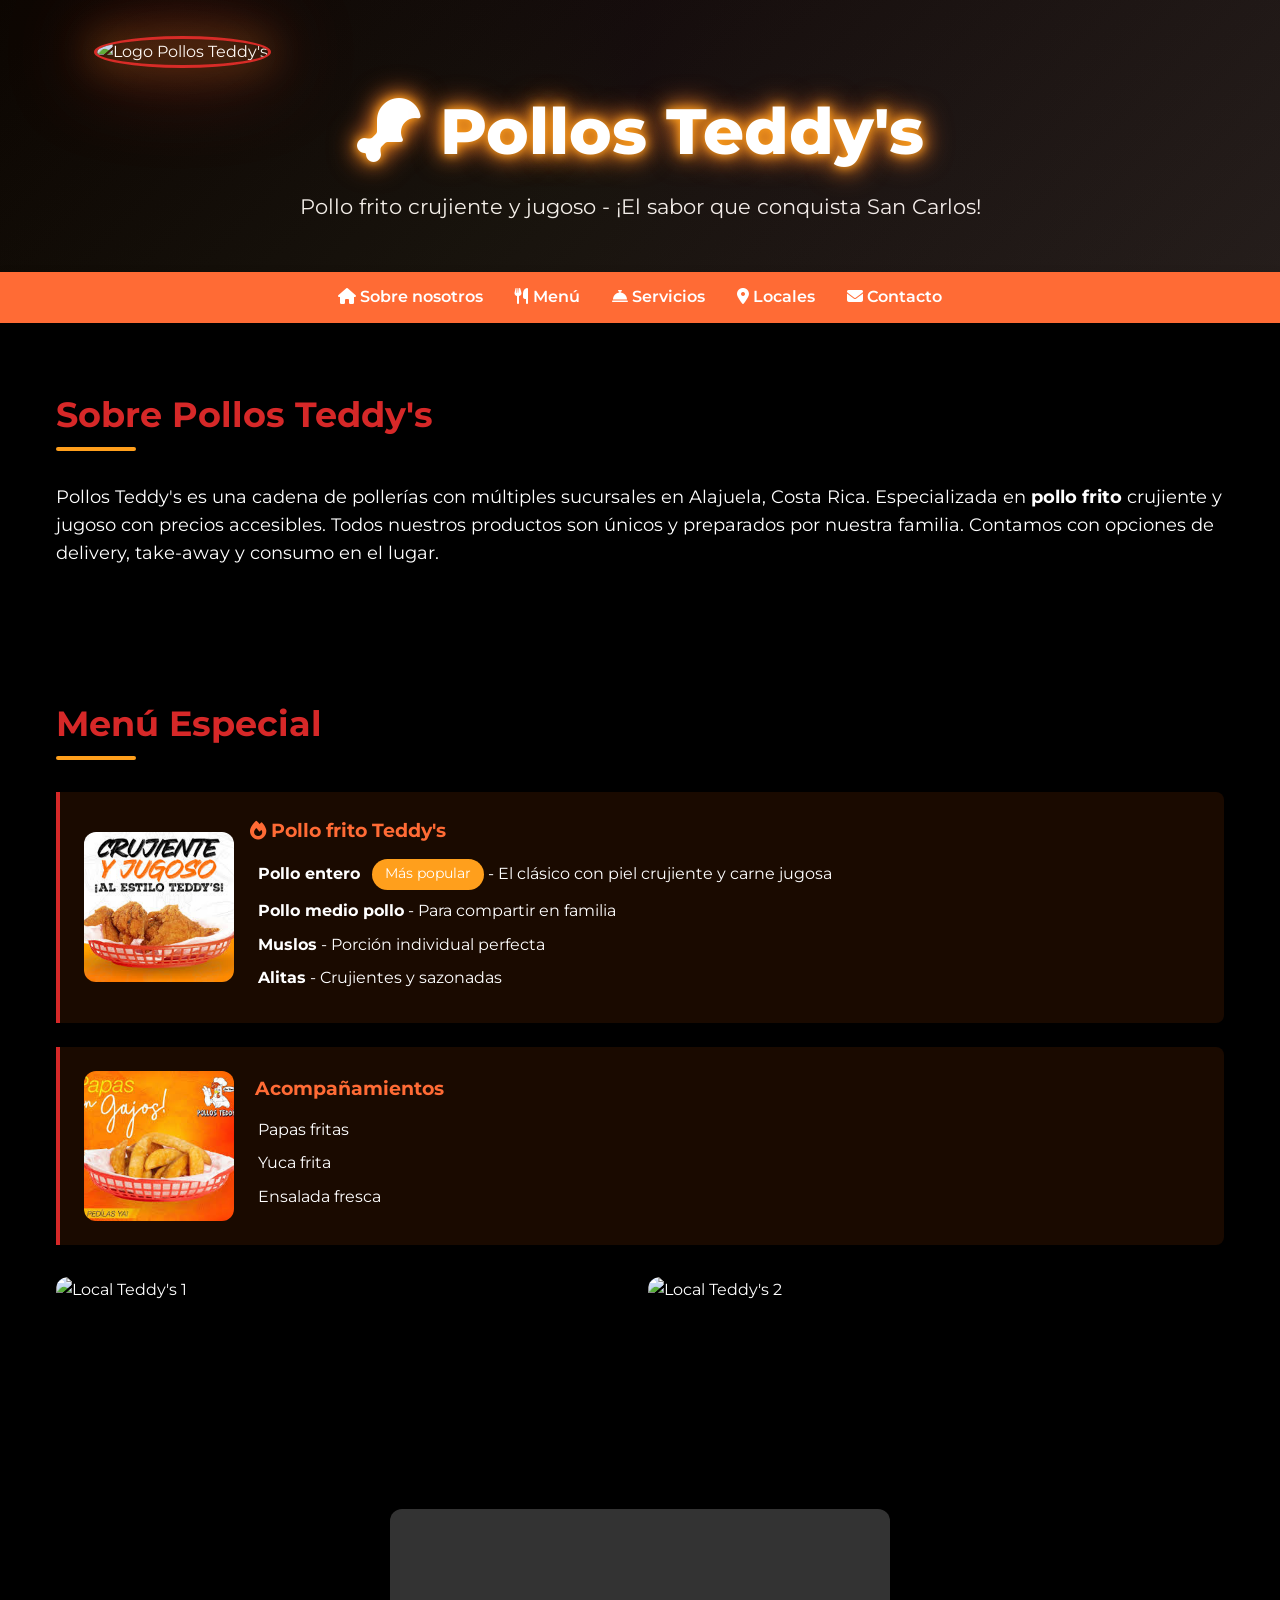
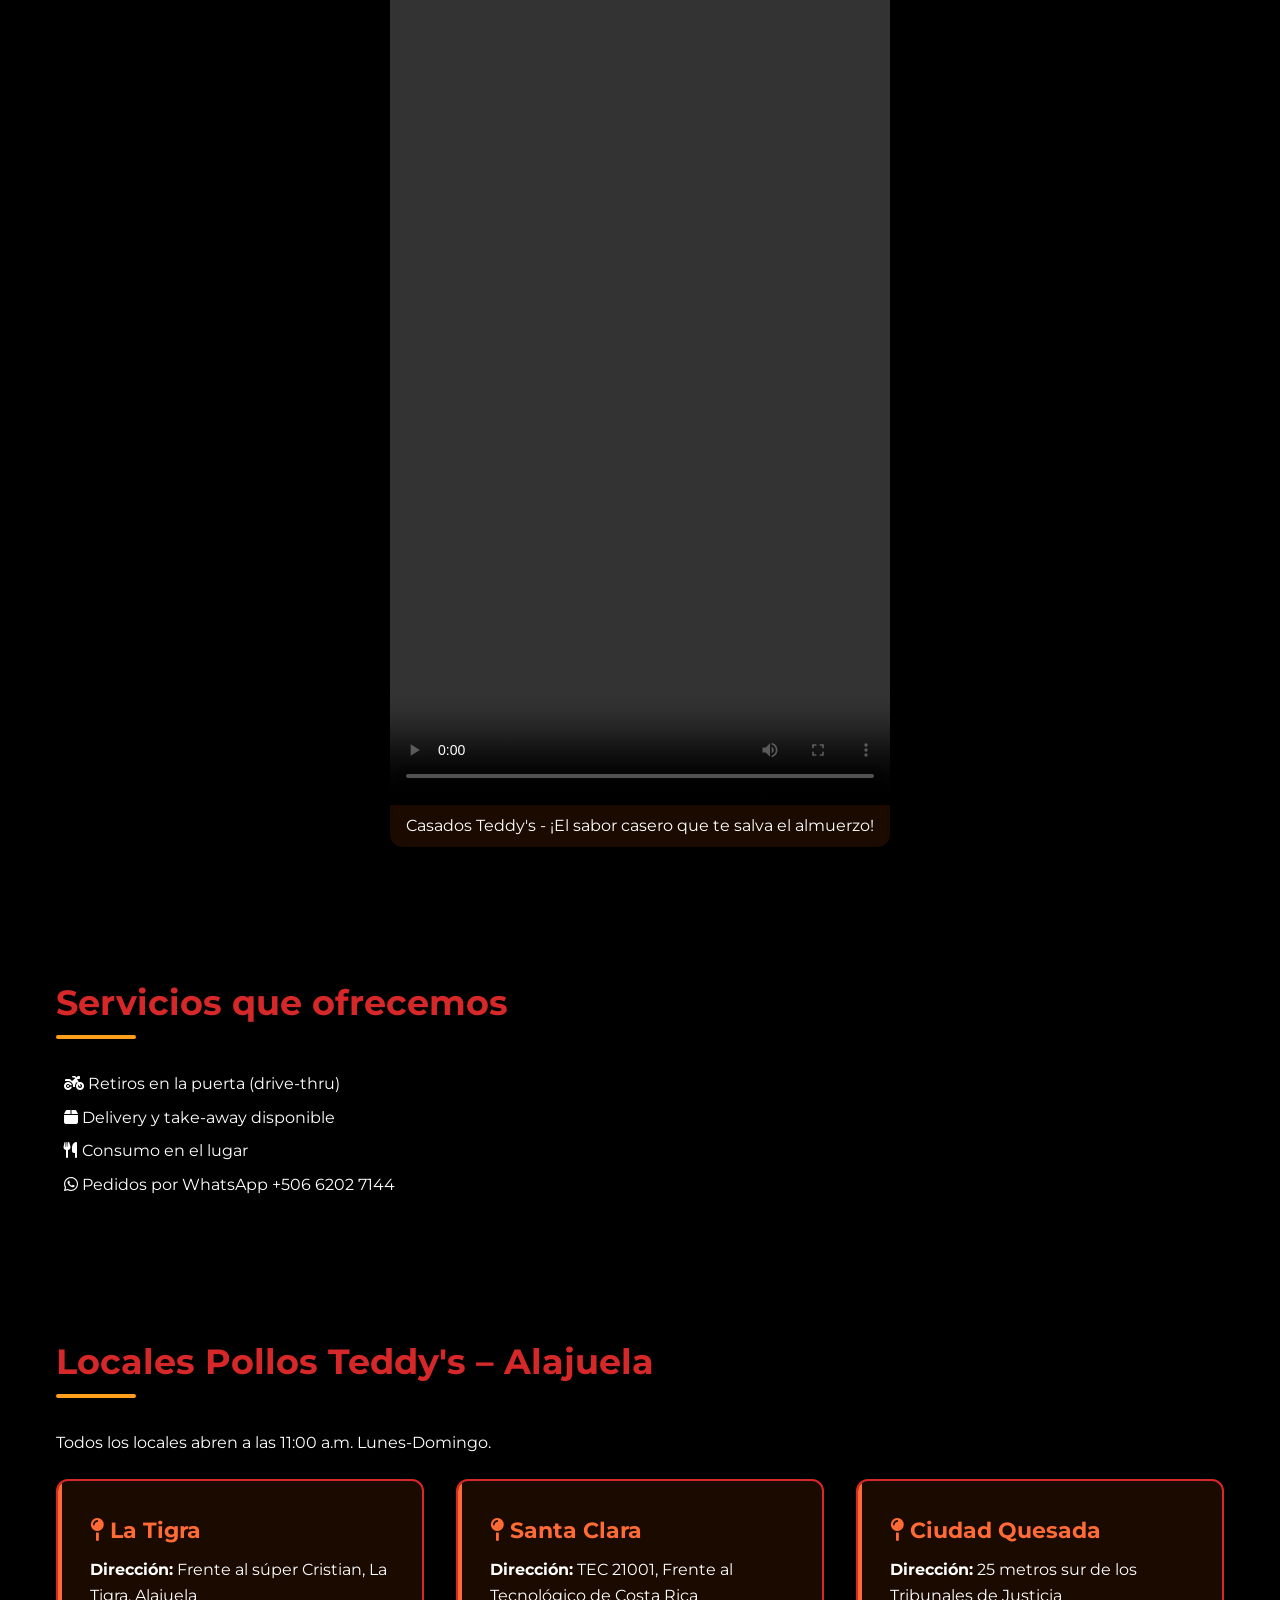
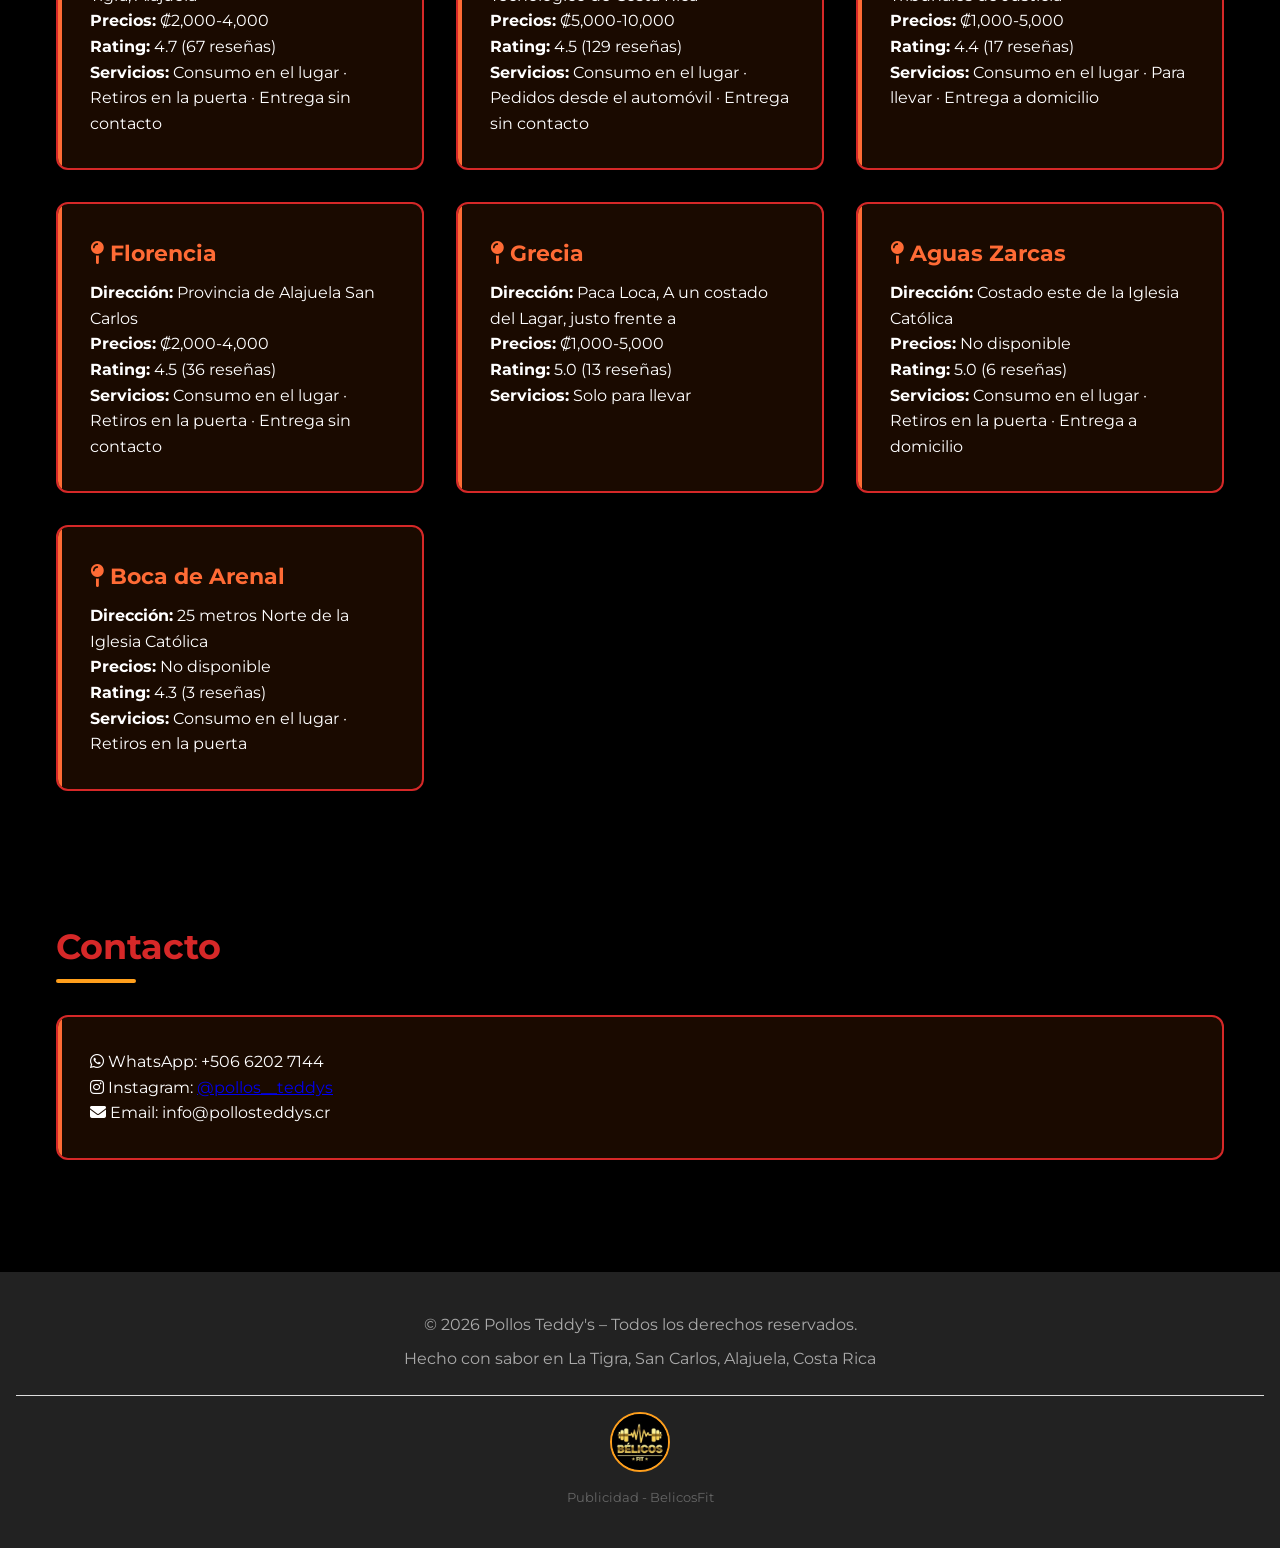
==== index.html @ bf6605e8 "Initial commit" ====
<!DOCTYPE html>
<html lang="es">
<head>
  <meta charset="UTF-8">
  <meta name="viewport" content="width=device-width, initial-scale=1.0">
  <title>Pollos Teddy's – Pollo frito en Alajuela, Costa Rica</title>
  <link rel="preconnect" href="https://fonts.googleapis.com">
  <link rel="preconnect" href="https://fonts.gstatic.com" crossorigin>
  <link href="https://fonts.googleapis.com/css2?family=Montserrat:wght@400;600;700;800&display=swap" rel="stylesheet">
  <link rel="stylesheet" href="https://cdnjs.cloudflare.com/ajax/libs/font-awesome/6.5.0/css/all.min.css">
  <style>
    :root{
      --primary:#d62828;
      --secondary:#ff6b35;
      --orange:#ff9f1c;
      --dark:#222;
      --light:#fff;
      --light-gray:#f8f9fa;
      --border:#ddd;
      --dark-gray:#666;
    }
    *, *::before, *::after{margin:0;padding:0;box-sizing:border-box;}
    body{
      font-family:'Montserrat',sans-serif;
      color:var(--light);
      background:#000;
      line-height:1.6;
    }
    header{
      position:relative;
      background:linear-gradient(135deg,#000 0%,#1a1a1a 100%);
      color:var(--light);
      text-align:center;
      padding:5rem 1rem 3rem;
      overflow:hidden;
    }
    header::after{
      content:'';
      position:absolute;
      top:-50%;left:-50%;
      width:200%;height:200%;
      background:conic-gradient(from 0deg,var(--primary),var(--secondary),var(--orange),var(--primary));
      opacity:.05;
      animation:spin 20s linear infinite;
      z-index:1;
    }
    @keyframes spin{
      to{transform:rotate(360deg);}
    }
    header h1{
      font-size:clamp(2.5rem,5vw,4rem);
      margin-bottom:.5rem;
      font-weight:800;
      position:relative;
      z-index:2;
      text-shadow:0 0 10px var(--orange),0 0 20px var(--orange),0 0 30px var(--secondary);
    }
    .pulse-logo{
      position:absolute;
      top:20%;left:10%;
      transform:translate(-20%,-10%);
      width:180px;height:180px;
      z-index:1;
      animation:glow 3s ease-in-out infinite alternate;
      filter:drop-shadow(0 0 20px var(--orange)) drop-shadow(0 0 40px var(--primary));
    }
    .pulse-logo img{
      width:100%;height:100%;
      border-radius:50%;
      border:3px solid var(--primary);
      object-fit:cover;
    }
    @keyframes glow{
      from{transform:translate(-20%,-10%) scale(1);}
      to{transform:translate(-20%,-10%) scale(1.1);}
    }
    header p{
      font-size:1.3rem;
      opacity:.95;
      position:relative;
    }
    nav{
      background:var(--secondary);
      display:flex;
      justify-content:center;
      gap:2rem;
      padding:.8rem 0;
      position:sticky;
      top:0;
      z-index:100;
      box-shadow:0 2px 10px rgba(0,0,0,.1);
    }
    nav a{
      color:var(--light);
      text-decoration:none;
      font-weight:600;
      transition:color .3s;
    }
    nav a:hover{color:#ffd;}
    section{padding:4rem 1rem;max-width:1200px;margin:auto;}
    h2{
      font-size:2.2rem;
      margin-bottom:2rem;
      color:var(--primary);
      position:relative;
      padding-bottom:.5rem;
    }
    h2::after{
      content:'';
      position:absolute;
      bottom:0;
      left:0;
      width:80px;
      height:4px;
      background:var(--orange);
      border-radius:2px;
    }
    .grid{
      display:grid;
      grid-template-columns:repeat(auto-fit,minmax(280px,1fr));
      gap:2rem;
    }
    .location{
      border:2px solid var(--primary);
      border-radius:12px;
      padding:2rem;
      background:#1a0a00;
      color:#fff;
      transition:all .3s;
      position:relative;
      overflow:hidden;
    }
    .location::before{
      content:'';
      position:absolute;
      top:0;left:0;
      width:4px;height:100%;
      background:var(--secondary);
    }
    .location:hover{
      transform:translateY(-8px);
      box-shadow:0 12px 30px rgba(214,40,40,.15);
    }
    .location h3{
      margin-bottom:.5rem;
      color:var(--secondary);
      font-size:1.4rem;
    }
    .services-list{
      list-style:none;
    }
    .services-list li{
      margin-bottom:.5rem;
      padding-left:.5rem;
    }
    .gallery{
      display:grid;
      grid-template-columns:repeat(auto-fit,minmax(250px,1fr));
      gap:1rem;
      margin:2rem 0;
    }
    .gallery img{
      width:100%;
      border-radius:12px;
      height:200px;
      object-fit:cover;
      transition:transform .3s;
    }
    .gallery img:hover{transform:scale(1.05);}
    .menu-section{
      background:#1a0a00;
      color:#fff;
      border-left:4px solid var(--primary);
      padding:1.5rem;
      margin-bottom:1.5rem;
      border-radius:0 8px 8px 0;
    }
    .menu-section h3{
      color:var(--secondary);
      margin-bottom:.8rem;
    }
    .badge{
      display:inline-block;
      background:var(--orange);
      color:#fff;
      padding:.3rem .8rem;
      border-radius:20px;
      font-size:.85rem;
      margin-left:.5rem;
    }
    .hero-buttons{
      margin-top:2rem;
      display:flex;
      gap:1rem;
      justify-content:center;
      flex-wrap:wrap;
    }
    .btn{
      display:inline-block;
      padding:.8rem 2rem;
      border-radius:30px;
      text-decoration:none;
      font-weight:600;
      transition:all .3s;
      border:2px solid transparent;
    }
    .btn-primary{
      background:var(--primary);
      color:#fff;
    }
    .btn-primary:hover{
      background:#fff;color:var(--primary);border-color:var(--primary);
    }
    .btn-secondary{
      background:var(--secondary);
      color:#fff;
    }
    .btn-secondary:hover{
      background:#fff;color:var(--secondary);border-color:var(--secondary);
    }
    .neon-text{
      text-shadow:0 0 10px var(--orange),0 0 20px var(--orange),0 0 30px var(--secondary);
    }
    .pulse{
      animation:pulse 2s infinite;
    }
    @keyframes pulse{
      0%{transform:scale(1);}
      50%{transform:scale(1.05);}
      100%{transform:scale(1);}
    }
    .btn-primary:hover{
      box-shadow:0 0 20px var(--orange);
    }
    footer{
      background:var(--dark);
      color:#aaa;
      text-align:center;
      padding:2.5rem 1rem;
      margin-top:3rem;
    }
    footer a{
      color:var(--orange);
      text-decoration:none;
    }
    @media (max-width:768px){
      header{padding:3rem 1rem;}
      nav{flex-wrap:wrap;gap:1rem;}
      .hero-buttons{flex-direction:column;}
    }
  </style>
</head>
<body>

<header>
  <div class="pulse-logo"><img src="https://p16-common-sign.tiktokcdn.com/tos-maliva-avt-0068/3fbeb1554f98cc6851d236b5d38744f4~tplv-tiktokx-cropcenter:1080:1080.jpeg?dr=14579&refresh_token=4832ddf0&x-expires=1780329600&x-signature=DnDQoYlaWYwUiGCe0joQ6W7gQDA%3D&t=4d5b0474&ps=13740610&shp=a5d48078&shcp=81f88b70&idc=my2" alt="Logo Pollos Teddy's"></div>
  <h1><i class="fas fa-drumstick-bite"></i> Pollos Teddy's</h1>
  <p>Pollo frito crujiente y jugoso - ¡El sabor que conquista San Carlos!</p>
</header>

<nav>
  <a href="#sobre"><i class="fas fa-home"></i> Sobre nosotros</a>
  <a href="#menu"><i class="fas fa-utensils"></i> Menú</a>
  <a href="#servicios"><i class="fas fa-concierge-bell"></i> Servicios</a>
  <a href="#locales"><i class="fas fa-map-marker-alt"></i> Locales</a>
  <a href="#contacto"><i class="fas fa-envelope"></i> Contacto</a>
</nav>

<section id="sobre">
  <h2>Sobre Pollos Teddy's</h2>
  <p style="font-size:1.1rem;">Pollos Teddy's es una cadena de pollerías con múltiples sucursales en Alajuela, Costa Rica. Especializada en <strong>pollo frito</strong> crujiente y jugoso con precios accesibles. Todos nuestros productos son únicos y preparados por nuestra familia. Contamos con opciones de delivery, take-away y consumo en el lugar.</p>
</section>

<section id="menu">
  <h2>Menú Especial</h2>
  <div class="menu-section" style="display:flex;flex-wrap:wrap;gap:1rem;align-items:center;">
    <img src="crujiente.jpeg" alt="Pollo frito crujiente" style="width:150px;height:150px;object-fit:cover;border-radius:12px;flex-shrink:0;" />
    <div style="flex:1;min-width:200px;">
      <h3><i class="fas fa-fire"></i> Pollo frito Teddy's</h3>
      <ul class="services-list">
        <li><strong>Pollo entero</strong> <span class="badge">Más popular</span> - El clásico con piel crujiente y carne jugosa</li>
        <li><strong>Pollo medio pollo</strong> - Para compartir en familia</li>
        <li><strong>Muslos</strong> - Porción individual perfecta</li>
        <li><strong>Alitas</strong> - Crujientes y sazonadas</li>
      </ul>
    </div>
  </div>
  <div class="menu-section" style="display:flex;flex-wrap:wrap;gap:1rem;align-items:center;">
    <img src="papas.jpeg" alt="Acompañamientos" style="width:150px;height:150px;object-fit:cover;border-radius:12px;flex-shrink:0;" />
    <div style="flex:1;min-width:200px;">
      <h3><i class="fas fa-french-fries"></i> Acompañamientos</h3>
      <ul class="services-list">
      <li>Papas fritas</li>
      <li>Yuca frita</li>
      <li>Ensalada fresca</li>
    </ul>
    </div>
  </div>
  <div class="gallery">
    <img src="https://lh3.googleusercontent.com/gps-cs-s/APNQkAGhilubWQVdawhRRhpq6QZiMKX7McMvH4iCI1CTfCevXbfdSvu0-ot4UTfZrSlM1RKN4pfpjpLpHBoTlGD2sjedBXEkuFhDm9GyQN04r-wHR-L05PQsqD57rkjVAL6HRW0dI7c12A=w680-h510-rw" alt="Local Teddy's 1">
    <img src="https://lh3.googleusercontent.com/gps-cs-s/APNQkAEab-lt_ZNnW9A5fupwkMTrvHey4_VX8Uf-K2eVZpX7kad9tUgbLEHZcru9I6wUM32VJPc7G03LaBrLncFNXgQZKCofZaZk0o3mcn2jVKAq8TgtZIMB7xlc4jVHVmbWcTjriVuaAvNLwVk=s680-w680-h510-rw" alt="Local Teddy's 2">
  </div>
  <div style="margin-top:1.5rem;border-radius:12px;overflow:hidden;box-shadow:0 4px 15px rgba(0,0,0,.1);max-width:500px;margin-left:auto;margin-right:auto;">
    <video controls style="width:100%;aspect-ratio:9/16;object-fit:cover;">
      <source src="DYfOoMXR3nL.mp4" type="video/mp4">
      Tu navegador no soporta el elemento video.
    </video>
    <p style="padding:.5rem 1rem;background:#1a0a00;margin:0;text-align:center;">Casados Teddy's - ¡El sabor casero que te salva el almuerzo!</p>
  </div>
</section>

<section id="servicios">
  <h2>Servicios que ofrecemos</h2>
  <ul class="services-list">
    <li><i class="fas fa-motorcycle"></i> Retiros en la puerta (drive-thru)</li>
    <li><i class="fas fa-box"></i> Delivery y take-away disponible</li>
    <li><i class="fas fa-utensils"></i> Consumo en el lugar</li>
    <li><i class="fab fa-whatsapp"></i> Pedidos por WhatsApp +506 6202 7144</li>
  </ul>
</section>

<section id="locales">
  <h2>Locales Pollos Teddy's – Alajuela</h2>
  <p style="margin-bottom:1.5rem;">Todos los locales abren a las 11:00 a.m. Lunes-Domingo.</p>

  <div class="grid">
    <div class="location">
      <h3><i class="fas fa-map-pin"></i> La Tigra</h3>
      <p><strong>Dirección:</strong> Frente al súper Cristian, La Tigra, Alajuela</p>
      <p><strong>Precios:</strong> ₡2,000-4,000</p>
      <p><strong>Rating:</strong> 4.7 (67 reseñas)</p>
      <p><strong>Servicios:</strong> Consumo en el lugar · Retiros en la puerta · Entrega sin contacto</p>
    </div>

    <div class="location">
      <h3><i class="fas fa-map-pin"></i> Santa Clara</h3>
      <p><strong>Dirección:</strong> TEC 21001, Frente al Tecnológico de Costa Rica</p>
      <p><strong>Precios:</strong> ₡5,000-10,000</p>
      <p><strong>Rating:</strong> 4.5 (129 reseñas)</p>
      <p><strong>Servicios:</strong> Consumo en el lugar · Pedidos desde el automóvil · Entrega sin contacto</p>
    </div>

    <div class="location">
      <h3><i class="fas fa-map-pin"></i> Ciudad Quesada</h3>
      <p><strong>Dirección:</strong> 25 metros sur de los Tribunales de Justicia</p>
      <p><strong>Precios:</strong> ₡1,000-5,000</p>
      <p><strong>Rating:</strong> 4.4 (17 reseñas)</p>
      <p><strong>Servicios:</strong> Consumo en el lugar · Para llevar · Entrega a domicilio</p>
    </div>

    <div class="location">
      <h3><i class="fas fa-map-pin"></i> Florencia</h3>
      <p><strong>Dirección:</strong> Provincia de Alajuela San Carlos</p>
      <p><strong>Precios:</strong> ₡2,000-4,000</p>
      <p><strong>Rating:</strong> 4.5 (36 reseñas)</p>
      <p><strong>Servicios:</strong> Consumo en el lugar · Retiros en la puerta · Entrega sin contacto</p>
    </div>

    <div class="location">
      <h3><i class="fas fa-map-pin"></i> Grecia</h3>
      <p><strong>Dirección:</strong> Paca Loca, A un costado del Lagar, justo frente a</p>
      <p><strong>Precios:</strong> ₡1,000-5,000</p>
      <p><strong>Rating:</strong> 5.0 (13 reseñas)</p>
      <p><strong>Servicios:</strong> Solo para llevar</p>
    </div>

    <div class="location">
      <h3><i class="fas fa-map-pin"></i> Aguas Zarcas</h3>
      <p><strong>Dirección:</strong> Costado este de la Iglesia Católica</p>
      <p><strong>Precios:</strong> No disponible</p>
      <p><strong>Rating:</strong> 5.0 (6 reseñas)</p>
      <p><strong>Servicios:</strong> Consumo en el lugar · Retiros en la puerta · Entrega a domicilio</p>
    </div>

    <div class="location">
      <h3><i class="fas fa-map-pin"></i> Boca de Arenal</h3>
      <p><strong>Dirección:</strong> 25 metros Norte de la Iglesia Católica</p>
      <p><strong>Precios:</strong> No disponible</p>
      <p><strong>Rating:</strong> 4.3 (3 reseñas)</p>
      <p><strong>Servicios:</strong> Consumo en el lugar · Retiros en la puerta</p>
    </div>
  </div>
</section>

<section id="contacto">
  <h2>Contacto</h2>
  <div class="location">
    <p><i class="fab fa-whatsapp"></i> WhatsApp: +506 6202 7144</p>
    <p><i class="fab fa-instagram"></i> Instagram: <a href="https://www.instagram.com/pollos__teddys/" target="_blank">@pollos__teddys</a></p>
    <p><i class="fas fa-envelope"></i> Email: info@pollosteddys.cr</p>
  </div>
</section>

<footer>
  <p>© 2026 Pollos Teddy's – Todos los derechos reservados.</p>
  <p style="margin-top:.5rem;">Hecho con sabor en La Tigra, San Carlos, Alajuela, Costa Rica</p>
  <div style="margin-top:1.5rem;padding-top:1rem;border-top:1px solid var(--border);">
    <a href="https://www.instagram.com/belicosfit/" target="_blank" style="display:inline-block;width:60px;height:60px;border-radius:50%;overflow:hidden;border:2px solid var(--orange);transition:transform .3s;">
      <img src="belicos.jpg" alt="Clip BelicosFit" style="width:100%;height:100%;object-fit:cover;">
    </a>
    <p style="margin-top:.5rem;font-size:.8rem;color:var(--dark-gray);">Publicidad - BelicosFit</p>
  </div>
</footer>

</body>
</html>
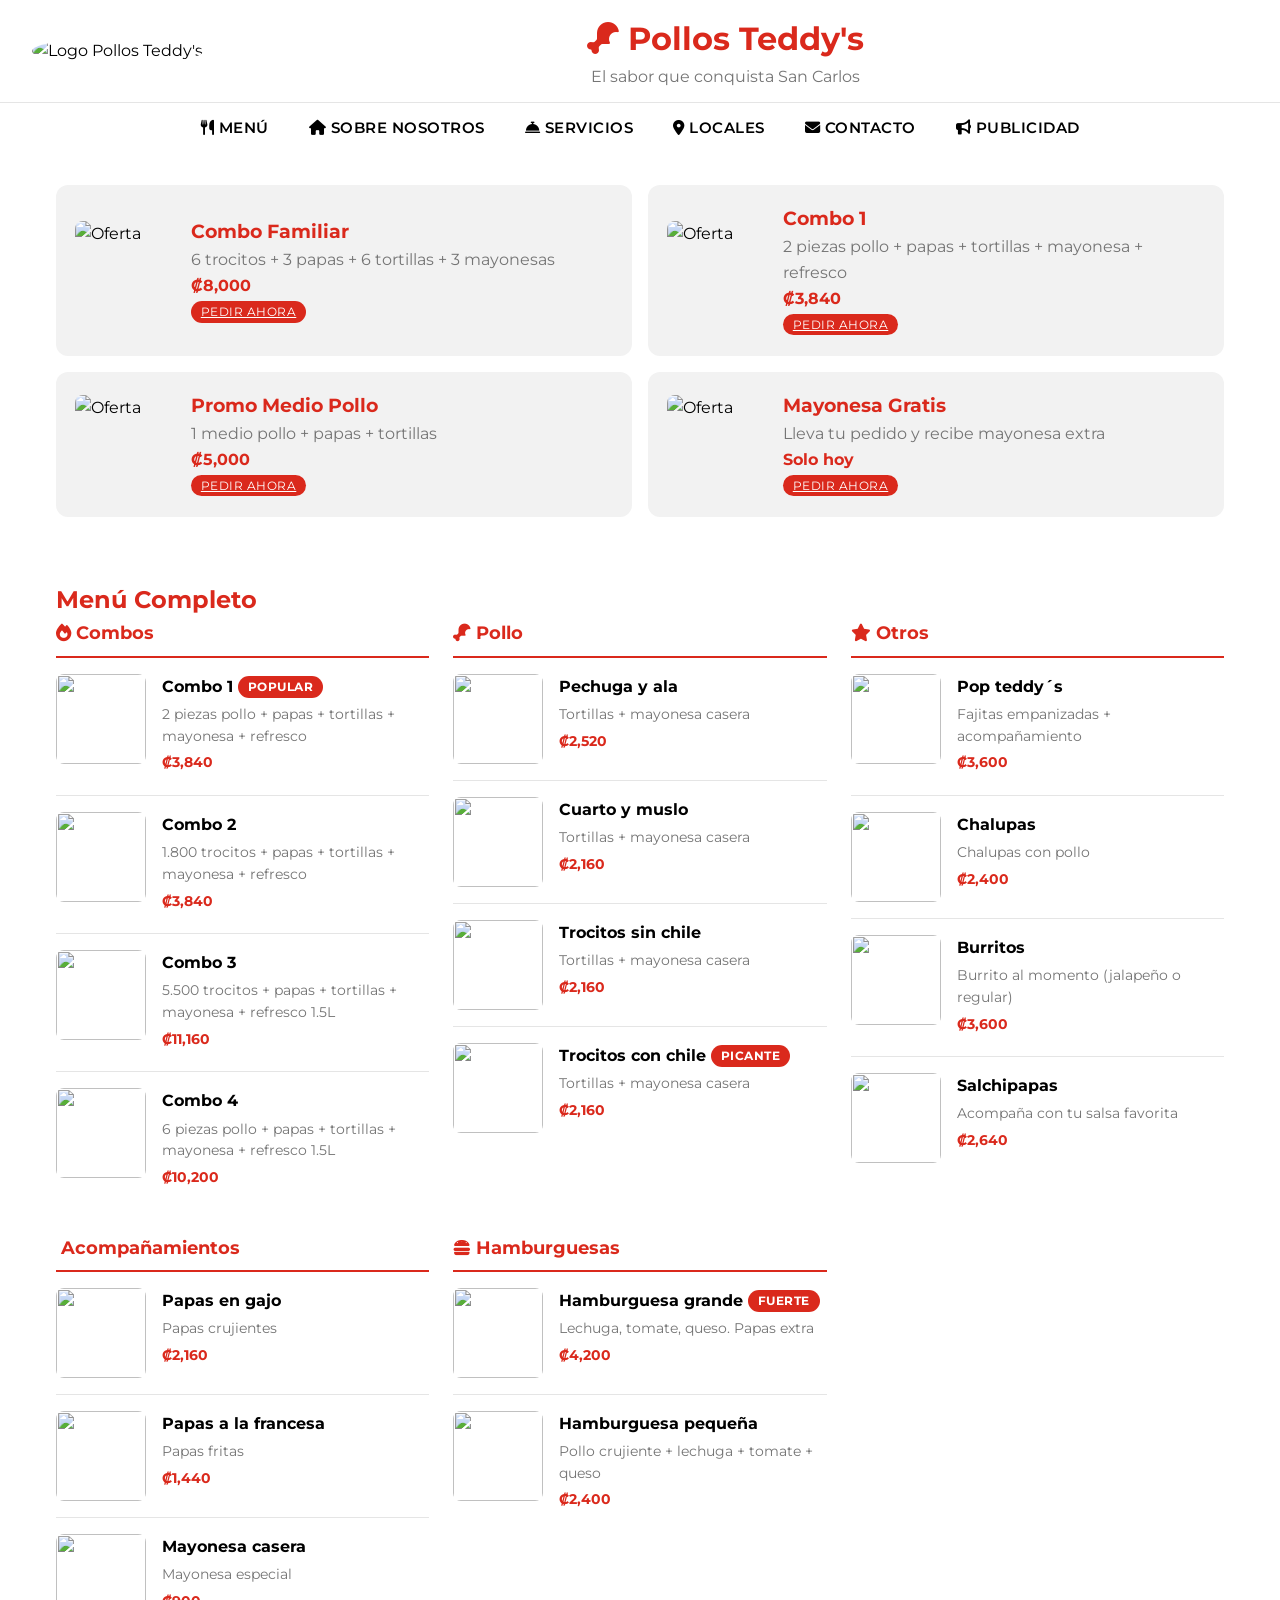
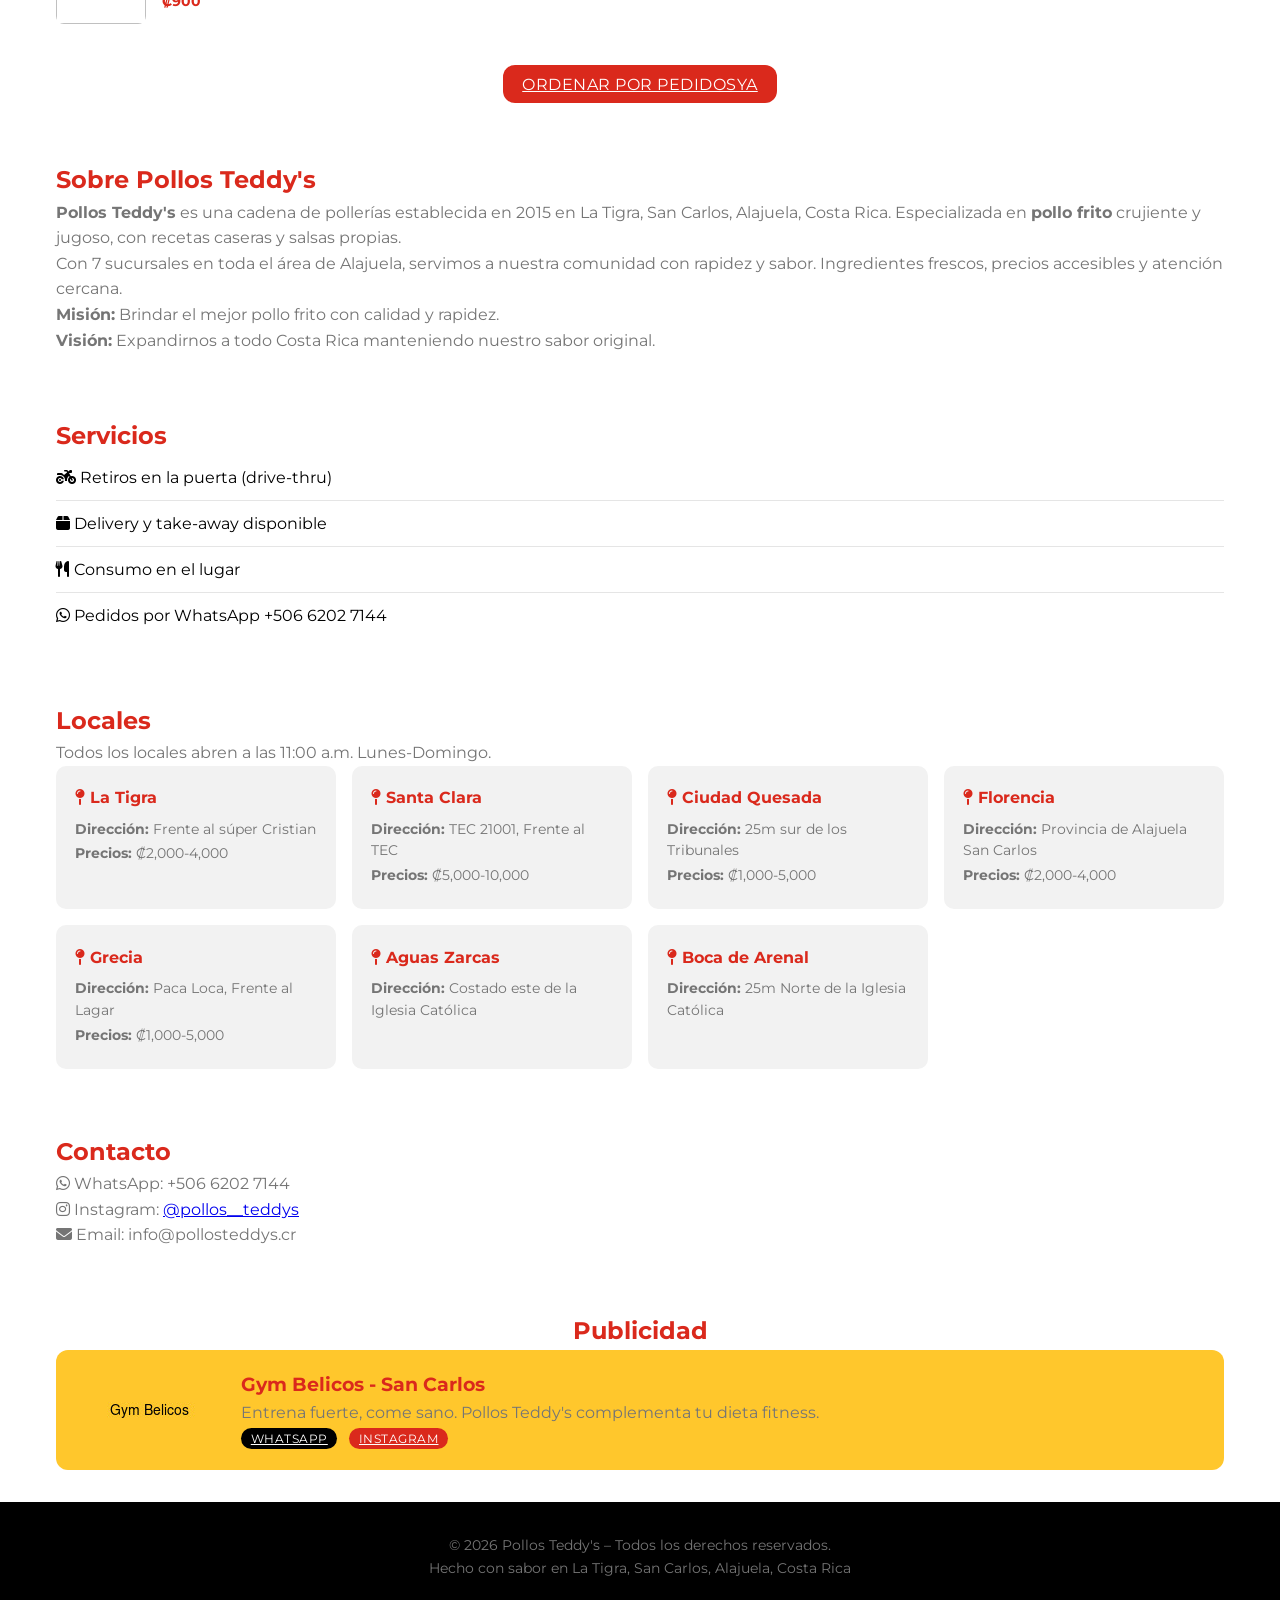
==== commit 99d80e17: "Mover oferta especial antes del menú" ====
--- a/index.html
+++ b/index.html
@@ -8,309 +8,190 @@
   <link rel="preconnect" href="https://fonts.gstatic.com" crossorigin>
   <link href="https://fonts.googleapis.com/css2?family=Montserrat:wght@400;600;700;800&display=swap" rel="stylesheet">
   <link rel="stylesheet" href="https://cdnjs.cloudflare.com/ajax/libs/font-awesome/6.5.0/css/all.min.css">
-  <style>
-    :root{
-      --primary:#d62828;
-      --secondary:#ff6b35;
-      --orange:#ff9f1c;
-      --dark:#222;
-      --light:#fff;
-      --light-gray:#f8f9fa;
-      --border:#ddd;
-      --dark-gray:#666;
-    }
-    *, *::before, *::after{margin:0;padding:0;box-sizing:border-box;}
-    body{
-      font-family:'Montserrat',sans-serif;
-      color:var(--light);
-      background:#000;
-      line-height:1.6;
-    }
-    header{
-      position:relative;
-      background:linear-gradient(135deg,#000 0%,#1a1a1a 100%);
-      color:var(--light);
-      text-align:center;
-      padding:5rem 1rem 3rem;
-      overflow:hidden;
-    }
-    header::after{
-      content:'';
-      position:absolute;
-      top:-50%;left:-50%;
-      width:200%;height:200%;
-      background:conic-gradient(from 0deg,var(--primary),var(--secondary),var(--orange),var(--primary));
-      opacity:.05;
-      animation:spin 20s linear infinite;
-      z-index:1;
-    }
-    @keyframes spin{
-      to{transform:rotate(360deg);}
-    }
-    header h1{
-      font-size:clamp(2.5rem,5vw,4rem);
-      margin-bottom:.5rem;
-      font-weight:800;
-      position:relative;
-      z-index:2;
-      text-shadow:0 0 10px var(--orange),0 0 20px var(--orange),0 0 30px var(--secondary);
-    }
-    .pulse-logo{
-      position:absolute;
-      top:20%;left:10%;
-      transform:translate(-20%,-10%);
-      width:180px;height:180px;
-      z-index:1;
-      animation:glow 3s ease-in-out infinite alternate;
-      filter:drop-shadow(0 0 20px var(--orange)) drop-shadow(0 0 40px var(--primary));
-    }
-    .pulse-logo img{
-      width:100%;height:100%;
-      border-radius:50%;
-      border:3px solid var(--primary);
-      object-fit:cover;
-    }
-    @keyframes glow{
-      from{transform:translate(-20%,-10%) scale(1);}
-      to{transform:translate(-20%,-10%) scale(1.1);}
-    }
-    header p{
-      font-size:1.3rem;
-      opacity:.95;
-      position:relative;
-    }
-    nav{
-      background:var(--secondary);
-      display:flex;
-      justify-content:center;
-      gap:2rem;
-      padding:.8rem 0;
-      position:sticky;
-      top:0;
-      z-index:100;
-      box-shadow:0 2px 10px rgba(0,0,0,.1);
-    }
-    nav a{
-      color:var(--light);
-      text-decoration:none;
-      font-weight:600;
-      transition:color .3s;
-    }
-    nav a:hover{color:#ffd;}
-    section{padding:4rem 1rem;max-width:1200px;margin:auto;}
-    h2{
-      font-size:2.2rem;
-      margin-bottom:2rem;
-      color:var(--primary);
-      position:relative;
-      padding-bottom:.5rem;
-    }
-    h2::after{
-      content:'';
-      position:absolute;
-      bottom:0;
-      left:0;
-      width:80px;
-      height:4px;
-      background:var(--orange);
-      border-radius:2px;
-    }
-    .grid{
-      display:grid;
-      grid-template-columns:repeat(auto-fit,minmax(280px,1fr));
-      gap:2rem;
-    }
-    .location{
-      border:2px solid var(--primary);
-      border-radius:12px;
-      padding:2rem;
-      background:#1a0a00;
-      color:#fff;
-      transition:all .3s;
-      position:relative;
-      overflow:hidden;
-    }
-    .location::before{
-      content:'';
-      position:absolute;
-      top:0;left:0;
-      width:4px;height:100%;
-      background:var(--secondary);
-    }
-    .location:hover{
-      transform:translateY(-8px);
-      box-shadow:0 12px 30px rgba(214,40,40,.15);
-    }
-    .location h3{
-      margin-bottom:.5rem;
-      color:var(--secondary);
-      font-size:1.4rem;
-    }
-    .services-list{
-      list-style:none;
-    }
-    .services-list li{
-      margin-bottom:.5rem;
-      padding-left:.5rem;
-    }
-    .gallery{
-      display:grid;
-      grid-template-columns:repeat(auto-fit,minmax(250px,1fr));
-      gap:1rem;
-      margin:2rem 0;
-    }
-    .gallery img{
-      width:100%;
-      border-radius:12px;
-      height:200px;
-      object-fit:cover;
-      transition:transform .3s;
-    }
-    .gallery img:hover{transform:scale(1.05);}
-    .menu-section{
-      background:#1a0a00;
-      color:#fff;
-      border-left:4px solid var(--primary);
-      padding:1.5rem;
-      margin-bottom:1.5rem;
-      border-radius:0 8px 8px 0;
-    }
-    .menu-section h3{
-      color:var(--secondary);
-      margin-bottom:.8rem;
-    }
-    .badge{
-      display:inline-block;
-      background:var(--orange);
-      color:#fff;
-      padding:.3rem .8rem;
-      border-radius:20px;
-      font-size:.85rem;
-      margin-left:.5rem;
-    }
-    .hero-buttons{
-      margin-top:2rem;
-      display:flex;
-      gap:1rem;
-      justify-content:center;
-      flex-wrap:wrap;
-    }
-    .btn{
-      display:inline-block;
-      padding:.8rem 2rem;
-      border-radius:30px;
-      text-decoration:none;
-      font-weight:600;
-      transition:all .3s;
-      border:2px solid transparent;
-    }
-    .btn-primary{
-      background:var(--primary);
-      color:#fff;
-    }
-    .btn-primary:hover{
-      background:#fff;color:var(--primary);border-color:var(--primary);
-    }
-    .btn-secondary{
-      background:var(--secondary);
-      color:#fff;
-    }
-    .btn-secondary:hover{
-      background:#fff;color:var(--secondary);border-color:var(--secondary);
-    }
-    .neon-text{
-      text-shadow:0 0 10px var(--orange),0 0 20px var(--orange),0 0 30px var(--secondary);
-    }
-    .pulse{
-      animation:pulse 2s infinite;
-    }
-    @keyframes pulse{
-      0%{transform:scale(1);}
-      50%{transform:scale(1.05);}
-      100%{transform:scale(1);}
-    }
-    .btn-primary:hover{
-      box-shadow:0 0 20px var(--orange);
-    }
-    footer{
-      background:var(--dark);
-      color:#aaa;
-      text-align:center;
-      padding:2.5rem 1rem;
-      margin-top:3rem;
-    }
-    footer a{
-      color:var(--orange);
-      text-decoration:none;
-    }
-    @media (max-width:768px){
-      header{padding:3rem 1rem;}
-      nav{flex-wrap:wrap;gap:1rem;}
-      .hero-buttons{flex-direction:column;}
-    }
-  </style>
+  <link rel="stylesheet" href="assets/style.css">
 </head>
 <body>
 
 <header>
-  <div class="pulse-logo"><img src="https://p16-common-sign.tiktokcdn.com/tos-maliva-avt-0068/3fbeb1554f98cc6851d236b5d38744f4~tplv-tiktokx-cropcenter:1080:1080.jpeg?dr=14579&refresh_token=4832ddf0&x-expires=1780329600&x-signature=DnDQoYlaWYwUiGCe0joQ6W7gQDA%3D&t=4d5b0474&ps=13740610&shp=a5d48078&shcp=81f88b70&idc=my2" alt="Logo Pollos Teddy's"></div>
-  <h1><i class="fas fa-drumstick-bite"></i> Pollos Teddy's</h1>
-  <p>Pollo frito crujiente y jugoso - ¡El sabor que conquista San Carlos!</p>
+  <div class="header-left">
+    <div class="pulse-logo"><img src="https://p16-common-sign.tiktokcdn.com/tos-maliva-avt-0068/3fbeb1554f98cc6851d236b5d38744f4~tplv-tiktokx-cropcenter:1080:1080.jpeg?dr=14579&refresh_token=4832ddf0&x-expires=1780329600&x-signature=DnDQoYlaWYwUiGCe0joQ6W7gQDA%3D&t=4d5b0474&ps=13740610&shp=a5d48078&shcp=81f88b70&idc=my2" alt="Logo Pollos Teddy's"></div>
+  </div>
+  <div class="header-right">
+    <h1><i class="fas fa-drumstick-bite"></i> Pollos Teddy's</h1>
+    <p>El sabor que conquista San Carlos</p>
+  </div>
 </header>
 
 <nav>
+  <div class="hamburger"><span></span><span></span><span></span></div>
+  <a href="#menu"><i class="fas fa-utensils"></i> Menú</a>
   <a href="#sobre"><i class="fas fa-home"></i> Sobre nosotros</a>
-  <a href="#menu"><i class="fas fa-utensils"></i> Menú</a>
   <a href="#servicios"><i class="fas fa-concierge-bell"></i> Servicios</a>
   <a href="#locales"><i class="fas fa-map-marker-alt"></i> Locales</a>
   <a href="#contacto"><i class="fas fa-envelope"></i> Contacto</a>
+  <a href="#publicidad"><i class="fas fa-bullhorn"></i> Publicidad</a>
 </nav>
+<script>
+  document.querySelector('.hamburger').addEventListener('click', function(){
+    document.querySelector('nav').classList.toggle('open');
+  });
+</script>
+
+<section id="oferta">
+  <div class="promo-grid">
+    <div class="promo-banner" id="promo-rotator-1">
+      <img src="" alt="Oferta" id="promo-img-1">
+      <div>
+        <h3 id="promo-titulo-1"></h3>
+        <p id="promo-desc-1"></p>
+        <p class="price" id="promo-precio-1"></p>
+        <a href="" target="_blank" class="badge" id="promo-link-1">Pedir ahora</a>
+      </div>
+    </div>
+    <div class="promo-banner" id="promo-rotator-2">
+      <img src="" alt="Oferta" id="promo-img-2">
+      <div>
+        <h3 id="promo-titulo-2"></h3>
+        <p id="promo-desc-2"></p>
+        <p class="price" id="promo-precio-2"></p>
+        <a href="" target="_blank" class="badge" id="promo-link-2">Pedir ahora</a>
+      </div>
+    </div>
+    <div class="promo-banner" id="promo-rotator-3">
+      <img src="" alt="Oferta" id="promo-img-3">
+      <div>
+        <h3 id="promo-titulo-3"></h3>
+        <p id="promo-desc-3"></p>
+        <p class="price" id="promo-precio-3"></p>
+        <a href="" target="_blank" class="badge" id="promo-link-3">Pedir ahora</a>
+      </div>
+    </div>
+    <div class="promo-banner" id="promo-rotator-4">
+      <img src="" alt="Oferta" id="promo-img-4">
+      <div>
+        <h3 id="promo-titulo-4"></h3>
+        <p id="promo-desc-4"></p>
+        <p class="price" id="promo-precio-4"></p>
+        <a href="" target="_blank" class="badge" id="promo-link-4">Pedir ahora</a>
+      </div>
+    </div>
+  </div>
+</section>
+<script>
+const ofertas = [
+  { img: "https://pedidosya.dhmedia.io/image/pedidosya/products/31a5561b-b462-4be2-89d8-b1bd1f1baf35.jpeg?quality=90", titulo: "Combo Familiar", desc: "6 trocitos + 3 papas + 6 tortillas + 3 mayonesas", precio: "₡8,000", link: "https://www.pedidosya.cr/restaurantes/grecia/pollos-teddys-grecia-42721e19-990e-4b26-9f45-3a215cf47569-menu" },
+  { img: "https://pedidosya.dhmedia.io/image/pedidosya/products/bf8b11c0-92ef-4bd3-92df-d21f18a229c0.jpeg?quality=90", titulo: "Combo 1", desc: "2 piezas pollo + papas + tortillas + mayonesa + refresco", precio: "₡3,840", link: "https://www.pedidosya.cr/restaurantes/grecia/pollos-teddys-grecia-42721e19-990e-4b26-9f45-3a215cf47569-menu" },
+  { img: "https://pedidosya.dhmedia.io/image/pedidosya/products/8cb19ea0-710c-44c4-b7b7-3a15923fc5ed.jpeg?quality=90", titulo: "Promo Medio Pollo", desc: "1 medio pollo + papas + tortillas", precio: "₡5,000", link: "https://www.pedidosya.cr/restaurantes/grecia/pollos-teddys-grecia-42721e19-990e-4b26-9f45-3a215cf47569-menu" },
+  { img: "https://pedidosya.dhmedia.io/image/pedidosya/products/948be7ae-2937-45ee-94b9-58718dbe1aef.jpeg?quality=90", titulo: "Mayonesa Gratis", desc: "Lleva tu pedido y recibe mayonesa extra", precio: "Solo hoy", link: "https://wa.me/50662027144" }
+];
+let idx = [0,1,2,3];
+function rotar() {
+  [1,2,3,4].forEach(n => {
+    const o = ofertas[idx[n-1]];
+    document.getElementById('promo-img-'+n).src = o.img;
+    document.getElementById('promo-titulo-'+n).textContent = o.titulo;
+    document.getElementById('promo-desc-'+n).textContent = o.desc;
+    document.getElementById('promo-precio-'+n).textContent = o.precio;
+    document.getElementById('promo-link-'+n).href = o.link;
+  });
+  idx = idx.map(i => (i + 1) % ofertas.length);
+}
+rotar();
+setInterval(rotar, 4000);
+</script>
+
+<section id="menu">
+  <h2>Menú Completo</h2>
+
+  <!-- Mobile horizontal scroll (McDonald's style) -->
+  <div class="menu-wrapper-mobile">
+    <div class="menu-slider">
+      <div class="menu-category-slider">
+        <h3><i class="fas fa-fire"></i> Combos</h3>
+        <div class="menu-item"><img src="https://pedidosya.dhmedia.io/image/pedidosya/products/bf8b11c0-92ef-4bd3-92df-d21f18a229c0.jpeg?quality=90"><div class="menu-info"><h4>Combo 1 <span class="badge">Popular</span></h4><p>2 piezas pollo + papas + tortillas + mayonesa + refresco</p><p class="price">₡3,840</p></div></div>
+        <div class="menu-item"><img src="https://pedidosya.dhmedia.io/image/pedidosya/products/a5ff7dd9-53f0-4570-86a2-82c1a9a3b5ec.jpeg?quality=90"><div class="menu-info"><h4>Combo 2</h4><p>1.800 trocitos + papas + tortillas + mayonesa + refresco</p><p class="price">₡3,840</p></div></div>
+        <div class="menu-item"><img src="https://pedidosya.dhmedia.io/image/pedidosya/products/2e038d58-9bf9-4d01-8496-a71294ecbd94.jpeg?quality=90"><div class="menu-info"><h4>Combo 3</h4><p>5.500 trocitos + papas + tortillas + mayonesa + refresco 1.5L</p><p class="price">₡11,160</p></div></div>
+        <div class="menu-item"><img src="https://pedidosya.dhmedia.io/image/pedidosya/products/eadac37a-4192-4aea-8770-94dc564dfdbe.jpeg?quality=90"><div class="menu-info"><h4>Combo 4</h4><p>6 piezas pollo + papas + tortillas + mayonesa + refresco 1.5L</p><p class="price">₡10,200</p></div></div>
+      </div>
+      <div class="menu-category-slider">
+        <h3><i class="fas fa-drumstick-bite"></i> Pollo</h3>
+        <div class="menu-item"><img src="https://pedidosya.dhmedia.io/image/pedidosya/products/d1270482-b410-46d6-9266-f808f1a7707f.jpeg?quality=90"><div class="menu-info"><h4>Pechuga y ala</h4><p>Tortillas + mayonesa casera</p><p class="price">₡2,520</p></div></div>
+        <div class="menu-item"><img src="https://pedidosya.dhmedia.io/image/pedidosya/products/ab5680b8-9a4d-491b-a6ae-0148f1bd8ce1.jpeg?quality=90"><div class="menu-info"><h4>Cuarto y muslo</h4><p>Tortillas + mayonesa casera</p><p class="price">₡2,160</p></div></div>
+        <div class="menu-item"><img src="https://pedidosya.dhmedia.io/image/pedidosya/products/8cb19ea0-710c-44c4-b7b7-3a15923fc5ed.jpeg?quality=90"><div class="menu-info"><h4>Trocitos sin chile</h4><p>Tortillas + mayonesa casera</p><p class="price">₡2,160</p></div></div>
+        <div class="menu-item"><img src="https://pedidosya.dhmedia.io/image/pedidosya/products/80201107-eb2e-41ee-928f-81e2199ba913.jpeg?quality=90"><div class="menu-info"><h4>Trocitos con chile <span class="badge">Picante</span></h4><p>Tortillas + mayonesa casera</p><p class="price">₡2,160</p></div></div>
+      </div>
+      <div class="menu-category-slider">
+        <h3><i class="fas fa-star"></i> Otros</h3>
+        <div class="menu-item"><img src="https://pedidosya.dhmedia.io/image/pedidosya/products/baddb38b-f0f9-45b9-8db6-214dd8418358.jpeg?quality=90"><div class="menu-info"><h4>Pop teddy´s</h4><p>Fajitas empanizadas + acompañamiento</p><p class="price">₡3,600</p></div></div>
+        <div class="menu-item"><img src="https://pedidosya.dhmedia.io/image/pedidosya/products/3c0f2b46-7a6b-4d40-bd76-1207044e57b3.jpeg?quality=90"><div class="menu-info"><h4>Chalupas</h4><p>Chalupas con pollo</p><p class="price">₡2,400</p></div></div>
+        <div class="menu-item"><img src="https://pedidosya.dhmedia.io/image/pedidosya/products/8d33a189-8bf6-4a37-88f4-e68a4fc9f95a.jpeg?quality=90"><div class="menu-info"><h4>Burritos</h4><p>Burrito al momento (jalapeño o regular)</p><p class="price">₡3,600</p></div></div>
+        <div class="menu-item"><img src="https://pedidosya.dhmedia.io/image/pedidosya/products/fec8c64f-7f85-4dc8-99fb-fab82709c15b.jpeg?quality=90"><div class="menu-info"><h4>Salchipapas</h4><p>Acompaña con tu salsa favorita</p><p class="price">₡2,640</p></div></div>
+      </div>
+      <div class="menu-category-slider">
+        <h3><i class="fas fa-french-fries"></i> Acompañamientos</h3>
+        <div class="menu-item"><img src="https://pedidosya.dhmedia.io/image/pedidosya/products/8076e180-8248-474e-a727-ac1a68322ddb.jpeg?quality=90"><div class="menu-info"><h4>Papas en gajo</h4><p>Papas crujientes</p><p class="price">₡2,160</p></div></div>
+        <div class="menu-item"><img src="https://pedidosya.dhmedia.io/image/pedidosya/products/4428e387-e2dd-478e-b02a-3db39cc44e13.jpeg?quality=90"><div class="menu-info"><h4>Papas a la francesa</h4><p>Papas fritas</p><p class="price">₡1,440</p></div></div>
+        <div class="menu-item"><img src="https://pedidosya.dhmedia.io/image/pedidosya/products/948be7ae-2937-45ee-94b9-58718dbe1aef.jpeg?quality=90"><div class="menu-info"><h4>Mayonesa casera</h4><p>Mayonesa especial</p><p class="price">₡900</p></div></div>
+      </div>
+      <div class="menu-category-slider">
+        <h3><i class="fas fa-hamburger"></i> Hamburguesas</h3>
+        <div class="menu-item"><img src="https://pedidosya.dhmedia.io/image/pedidosya/products/ab266912-1916-4b65-8636-102c114c7208.jpeg?quality=90"><div class="menu-info"><h4>Hamburguesa grande <span class="badge">Fuerte</span></h4><p>Lechuga, tomate, queso. Papas extra</p><p class="price">₡4,200</p></div></div>
+        <div class="menu-item"><img src="https://pedidosya.dhmedia.io/image/pedidosya/products/01414d6d-a056-4e4d-af37-63a26d7dc83b.jpeg?quality=90"><div class="menu-info"><h4>Hamburguesa pequeña</h4><p>Pollo crujiente + lechuga + tomate + queso</p><p class="price">₡2,400</p></div></div>
+      </div>
+    </div>
+  </div>
+
+  <!-- Desktop grid 3 columnas -->
+  <div class="menu-wrapper-desktop">
+    <div class="menu-category">
+      <h3><i class="fas fa-fire"></i> Combos</h3>
+      <div class="menu-item"><img src="https://pedidosya.dhmedia.io/image/pedidosya/products/bf8b11c0-92ef-4bd3-92df-d21f18a229c0.jpeg?quality=90"><div class="menu-info"><h4>Combo 1 <span class="badge">Popular</span></h4><p>2 piezas pollo + papas + tortillas + mayonesa + refresco</p><p class="price">₡3,840</p></div></div>
+      <div class="menu-item"><img src="https://pedidosya.dhmedia.io/image/pedidosya/products/a5ff7dd9-53f0-4570-86a2-82c1a9a3b5ec.jpeg?quality=90"><div class="menu-info"><h4>Combo 2</h4><p>1.800 trocitos + papas + tortillas + mayonesa + refresco</p><p class="price">₡3,840</p></div></div>
+      <div class="menu-item"><img src="https://pedidosya.dhmedia.io/image/pedidosya/products/2e038d58-9bf9-4d01-8496-a71294ecbd94.jpeg?quality=90"><div class="menu-info"><h4>Combo 3</h4><p>5.500 trocitos + papas + tortillas + mayonesa + refresco 1.5L</p><p class="price">₡11,160</p></div></div>
+      <div class="menu-item"><img src="https://pedidosya.dhmedia.io/image/pedidosya/products/eadac37a-4192-4aea-8770-94dc564dfdbe.jpeg?quality=90"><div class="menu-info"><h4>Combo 4</h4><p>6 piezas pollo + papas + tortillas + mayonesa + refresco 1.5L</p><p class="price">₡10,200</p></div></div>
+    </div>
+    <div class="menu-category">
+      <h3><i class="fas fa-drumstick-bite"></i> Pollo</h3>
+      <div class="menu-item"><img src="https://pedidosya.dhmedia.io/image/pedidosya/products/d1270482-b410-46d6-9266-f808f1a7707f.jpeg?quality=90"><div class="menu-info"><h4>Pechuga y ala</h4><p>Tortillas + mayonesa casera</p><p class="price">₡2,520</p></div></div>
+      <div class="menu-item"><img src="https://pedidosya.dhmedia.io/image/pedidosya/products/ab5680b8-9a4d-491b-a6ae-0148f1bd8ce1.jpeg?quality=90"><div class="menu-info"><h4>Cuarto y muslo</h4><p>Tortillas + mayonesa casera</p><p class="price">₡2,160</p></div></div>
+      <div class="menu-item"><img src="https://pedidosya.dhmedia.io/image/pedidosya/products/8cb19ea0-710c-44c4-b7b7-3a15923fc5ed.jpeg?quality=90"><div class="menu-info"><h4>Trocitos sin chile</h4><p>Tortillas + mayonesa casera</p><p class="price">₡2,160</p></div></div>
+      <div class="menu-item"><img src="https://pedidosya.dhmedia.io/image/pedidosya/products/80201107-eb2e-41ee-928f-81e2199ba913.jpeg?quality=90"><div class="menu-info"><h4>Trocitos con chile <span class="badge">Picante</span></h4><p>Tortillas + mayonesa casera</p><p class="price">₡2,160</p></div></div>
+    </div>
+    <div class="menu-category">
+      <h3><i class="fas fa-star"></i> Otros</h3>
+      <div class="menu-item"><img src="https://pedidosya.dhmedia.io/image/pedidosya/products/baddb38b-f0f9-45b9-8db6-214dd8418358.jpeg?quality=90"><div class="menu-info"><h4>Pop teddy´s</h4><p>Fajitas empanizadas + acompañamiento</p><p class="price">₡3,600</p></div></div>
+      <div class="menu-item"><img src="https://pedidosya.dhmedia.io/image/pedidosya/products/3c0f2b46-7a6b-4d40-bd76-1207044e57b3.jpeg?quality=90"><div class="menu-info"><h4>Chalupas</h4><p>Chalupas con pollo</p><p class="price">₡2,400</p></div></div>
+      <div class="menu-item"><img src="https://pedidosya.dhmedia.io/image/pedidosya/products/8d33a189-8bf6-4a37-88f4-e68a4fc9f95a.jpeg?quality=90"><div class="menu-info"><h4>Burritos</h4><p>Burrito al momento (jalapeño o regular)</p><p class="price">₡3,600</p></div></div>
+      <div class="menu-item"><img src="https://pedidosya.dhmedia.io/image/pedidosya/products/fec8c64f-7f85-4dc8-99fb-fab82709c15b.jpeg?quality=90"><div class="menu-info"><h4>Salchipapas</h4><p>Acompaña con tu salsa favorita</p><p class="price">₡2,640</p></div></div>
+    </div>
+    <div class="menu-category">
+      <h3><i class="fas fa-french-fries"></i> Acompañamientos</h3>
+      <div class="menu-item"><img src="https://pedidosya.dhmedia.io/image/pedidosya/products/8076e180-8248-474e-a727-ac1a68322ddb.jpeg?quality=90"><div class="menu-info"><h4>Papas en gajo</h4><p>Papas crujientes</p><p class="price">₡2,160</p></div></div>
+      <div class="menu-item"><img src="https://pedidosya.dhmedia.io/image/pedidosya/products/4428e387-e2dd-478e-b02a-3db39cc44e13.jpeg?quality=90"><div class="menu-info"><h4>Papas a la francesa</h4><p>Papas fritas</p><p class="price">₡1,440</p></div></div>
+      <div class="menu-item"><img src="https://pedidosya.dhmedia.io/image/pedidosya/products/948be7ae-2937-45ee-94b9-58718dbe1aef.jpeg?quality=90"><div class="menu-info"><h4>Mayonesa casera</h4><p>Mayonesa especial</p><p class="price">₡900</p></div></div>
+    </div>
+    <div class="menu-category">
+      <h3><i class="fas fa-hamburger"></i> Hamburguesas</h3>
+      <div class="menu-item"><img src="https://pedidosya.dhmedia.io/image/pedidosya/products/ab266912-1916-4b65-8636-102c114c7208.jpeg?quality=90"><div class="menu-info"><h4>Hamburguesa grande <span class="badge">Fuerte</span></h4><p>Lechuga, tomate, queso. Papas extra</p><p class="price">₡4,200</p></div></div>
+      <div class="menu-item"><img src="https://pedidosya.dhmedia.io/image/pedidosya/products/01414d6d-a056-4e4d-af37-63a26d7dc83b.jpeg?quality=90"><div class="menu-info"><h4>Hamburguesa pequeña</h4><p>Pollo crujiente + lechuga + tomate + queso</p><p class="price">₡2,400</p></div></div>
+    </div>
+  </div>
+
+  <div style="margin-top:2rem;text-align:center;">
+    <a href="https://www.pedidosya.cr/restaurantes/grecia/pollos-teddys-grecia-42721e19-990e-4b26-9f45-3a215cf47569-menu" target="_blank" class="badge" style="font-size:1rem;padding:0.6rem 1.2rem;">Ordenar por PedidosYa</a>
+  </div>
+</section>
 
 <section id="sobre">
   <h2>Sobre Pollos Teddy's</h2>
-  <p style="font-size:1.1rem;">Pollos Teddy's es una cadena de pollerías con múltiples sucursales en Alajuela, Costa Rica. Especializada en <strong>pollo frito</strong> crujiente y jugoso con precios accesibles. Todos nuestros productos son únicos y preparados por nuestra familia. Contamos con opciones de delivery, take-away y consumo en el lugar.</p>
-</section>
-
-<section id="menu">
-  <h2>Menú Especial</h2>
-  <div class="menu-section" style="display:flex;flex-wrap:wrap;gap:1rem;align-items:center;">
-    <img src="crujiente.jpeg" alt="Pollo frito crujiente" style="width:150px;height:150px;object-fit:cover;border-radius:12px;flex-shrink:0;" />
-    <div style="flex:1;min-width:200px;">
-      <h3><i class="fas fa-fire"></i> Pollo frito Teddy's</h3>
-      <ul class="services-list">
-        <li><strong>Pollo entero</strong> <span class="badge">Más popular</span> - El clásico con piel crujiente y carne jugosa</li>
-        <li><strong>Pollo medio pollo</strong> - Para compartir en familia</li>
-        <li><strong>Muslos</strong> - Porción individual perfecta</li>
-        <li><strong>Alitas</strong> - Crujientes y sazonadas</li>
-      </ul>
-    </div>
-  </div>
-  <div class="menu-section" style="display:flex;flex-wrap:wrap;gap:1rem;align-items:center;">
-    <img src="papas.jpeg" alt="Acompañamientos" style="width:150px;height:150px;object-fit:cover;border-radius:12px;flex-shrink:0;" />
-    <div style="flex:1;min-width:200px;">
-      <h3><i class="fas fa-french-fries"></i> Acompañamientos</h3>
-      <ul class="services-list">
-      <li>Papas fritas</li>
-      <li>Yuca frita</li>
-      <li>Ensalada fresca</li>
-    </ul>
-    </div>
-  </div>
-  <div class="gallery">
-    <img src="https://lh3.googleusercontent.com/gps-cs-s/APNQkAGhilubWQVdawhRRhpq6QZiMKX7McMvH4iCI1CTfCevXbfdSvu0-ot4UTfZrSlM1RKN4pfpjpLpHBoTlGD2sjedBXEkuFhDm9GyQN04r-wHR-L05PQsqD57rkjVAL6HRW0dI7c12A=w680-h510-rw" alt="Local Teddy's 1">
-    <img src="https://lh3.googleusercontent.com/gps-cs-s/APNQkAEab-lt_ZNnW9A5fupwkMTrvHey4_VX8Uf-K2eVZpX7kad9tUgbLEHZcru9I6wUM32VJPc7G03LaBrLncFNXgQZKCofZaZk0o3mcn2jVKAq8TgtZIMB7xlc4jVHVmbWcTjriVuaAvNLwVk=s680-w680-h510-rw" alt="Local Teddy's 2">
-  </div>
-  <div style="margin-top:1.5rem;border-radius:12px;overflow:hidden;box-shadow:0 4px 15px rgba(0,0,0,.1);max-width:500px;margin-left:auto;margin-right:auto;">
-    <video controls style="width:100%;aspect-ratio:9/16;object-fit:cover;">
-      <source src="DYfOoMXR3nL.mp4" type="video/mp4">
-      Tu navegador no soporta el elemento video.
-    </video>
-    <p style="padding:.5rem 1rem;background:#1a0a00;margin:0;text-align:center;">Casados Teddy's - ¡El sabor casero que te salva el almuerzo!</p>
-  </div>
+  <p><strong>Pollos Teddy's</strong> es una cadena de pollerías establecida en 2015 en La Tigra, San Carlos, Alajuela, Costa Rica. Especializada en <strong>pollo frito</strong> crujiente y jugoso, con recetas caseras y salsas propias.</p>
+  <p>Con 7 sucursales en toda el área de Alajuela, servimos a nuestra comunidad con rapidez y sabor. Ingredientes frescos, precios accesibles y atención cercana.</p>
+  <p><strong>Misión:</strong> Brindar el mejor pollo frito con calidad y rapidez.</p>
+  <p><strong>Visión:</strong> Expandirnos a todo Costa Rica manteniendo nuestro sabor original.</p>
 </section>
 
 <section id="servicios">
-  <h2>Servicios que ofrecemos</h2>
+  <h2>Servicios</h2>
   <ul class="services-list">
     <li><i class="fas fa-motorcycle"></i> Retiros en la puerta (drive-thru)</li>
     <li><i class="fas fa-box"></i> Delivery y take-away disponible</li>
@@ -320,86 +201,68 @@
 </section>
 
 <section id="locales">
-  <h2>Locales Pollos Teddy's – Alajuela</h2>
-  <p style="margin-bottom:1.5rem;">Todos los locales abren a las 11:00 a.m. Lunes-Domingo.</p>
-
-  <div class="grid">
+  <h2>Locales</h2>
+  <p>Todos los locales abren a las 11:00 a.m. Lunes-Domingo.</p>
+  <div class="locales-grid">
     <div class="location">
       <h3><i class="fas fa-map-pin"></i> La Tigra</h3>
-      <p><strong>Dirección:</strong> Frente al súper Cristian, La Tigra, Alajuela</p>
+      <p><strong>Dirección:</strong> Frente al súper Cristian</p>
       <p><strong>Precios:</strong> ₡2,000-4,000</p>
-      <p><strong>Rating:</strong> 4.7 (67 reseñas)</p>
-      <p><strong>Servicios:</strong> Consumo en el lugar · Retiros en la puerta · Entrega sin contacto</p>
-    </div>
-
+    </div>
     <div class="location">
       <h3><i class="fas fa-map-pin"></i> Santa Clara</h3>
-      <p><strong>Dirección:</strong> TEC 21001, Frente al Tecnológico de Costa Rica</p>
+      <p><strong>Dirección:</strong> TEC 21001, Frente al TEC</p>
       <p><strong>Precios:</strong> ₡5,000-10,000</p>
-      <p><strong>Rating:</strong> 4.5 (129 reseñas)</p>
-      <p><strong>Servicios:</strong> Consumo en el lugar · Pedidos desde el automóvil · Entrega sin contacto</p>
-    </div>
-
+    </div>
     <div class="location">
       <h3><i class="fas fa-map-pin"></i> Ciudad Quesada</h3>
-      <p><strong>Dirección:</strong> 25 metros sur de los Tribunales de Justicia</p>
+      <p><strong>Dirección:</strong> 25m sur de los Tribunales</p>
       <p><strong>Precios:</strong> ₡1,000-5,000</p>
-      <p><strong>Rating:</strong> 4.4 (17 reseñas)</p>
-      <p><strong>Servicios:</strong> Consumo en el lugar · Para llevar · Entrega a domicilio</p>
-    </div>
-
+    </div>
     <div class="location">
       <h3><i class="fas fa-map-pin"></i> Florencia</h3>
       <p><strong>Dirección:</strong> Provincia de Alajuela San Carlos</p>
       <p><strong>Precios:</strong> ₡2,000-4,000</p>
-      <p><strong>Rating:</strong> 4.5 (36 reseñas)</p>
-      <p><strong>Servicios:</strong> Consumo en el lugar · Retiros en la puerta · Entrega sin contacto</p>
-    </div>
-
+    </div>
     <div class="location">
       <h3><i class="fas fa-map-pin"></i> Grecia</h3>
-      <p><strong>Dirección:</strong> Paca Loca, A un costado del Lagar, justo frente a</p>
+      <p><strong>Dirección:</strong> Paca Loca, Frente al Lagar</p>
       <p><strong>Precios:</strong> ₡1,000-5,000</p>
-      <p><strong>Rating:</strong> 5.0 (13 reseñas)</p>
-      <p><strong>Servicios:</strong> Solo para llevar</p>
-    </div>
-
+    </div>
     <div class="location">
       <h3><i class="fas fa-map-pin"></i> Aguas Zarcas</h3>
       <p><strong>Dirección:</strong> Costado este de la Iglesia Católica</p>
-      <p><strong>Precios:</strong> No disponible</p>
-      <p><strong>Rating:</strong> 5.0 (6 reseñas)</p>
-      <p><strong>Servicios:</strong> Consumo en el lugar · Retiros en la puerta · Entrega a domicilio</p>
-    </div>
-
+    </div>
     <div class="location">
       <h3><i class="fas fa-map-pin"></i> Boca de Arenal</h3>
-      <p><strong>Dirección:</strong> 25 metros Norte de la Iglesia Católica</p>
-      <p><strong>Precios:</strong> No disponible</p>
-      <p><strong>Rating:</strong> 4.3 (3 reseñas)</p>
-      <p><strong>Servicios:</strong> Consumo en el lugar · Retiros en la puerta</p>
+      <p><strong>Dirección:</strong> 25m Norte de la Iglesia Católica</p>
     </div>
   </div>
 </section>
 
 <section id="contacto">
   <h2>Contacto</h2>
-  <div class="location">
-    <p><i class="fab fa-whatsapp"></i> WhatsApp: +506 6202 7144</p>
-    <p><i class="fab fa-instagram"></i> Instagram: <a href="https://www.instagram.com/pollos__teddys/" target="_blank">@pollos__teddys</a></p>
-    <p><i class="fas fa-envelope"></i> Email: info@pollosteddys.cr</p>
+  <p><i class="fab fa-whatsapp"></i> WhatsApp: +506 6202 7144</p>
+  <p><i class="fab fa-instagram"></i> Instagram: <a href="https://www.instagram.com/pollos__teddys/" target="_blank">@pollos__teddys</a></p>
+  <p><i class="fas fa-envelope"></i> Email: info@pollosteddys.cr</p>
+</section>
+
+<section id="publicidad">
+  <h2 style="text-align:center;color:var(--red);">Publicidad</h2>
+  <div class="pub-banner">
+    <img src="belicos.jpg" alt="Gym Belicos">
+    <div>
+      <h3>Gym Belicos - San Carlos</h3>
+      <p>Entrena fuerte, come sano. Pollos Teddy's complementa tu dieta fitness.</p>
+      <a href="https://wa.me/50662027144" target="_blank" class="badge" style="background:#000;margin-right:0.5rem;">WhatsApp</a>
+      <a href="https://www.instagram.com/belicosfit/" target="_blank" class="badge" style="background:var(--red);">Instagram</a>
+    </div>
   </div>
 </section>
 
 <footer>
   <p>© 2026 Pollos Teddy's – Todos los derechos reservados.</p>
-  <p style="margin-top:.5rem;">Hecho con sabor en La Tigra, San Carlos, Alajuela, Costa Rica</p>
-  <div style="margin-top:1.5rem;padding-top:1rem;border-top:1px solid var(--border);">
-    <a href="https://www.instagram.com/belicosfit/" target="_blank" style="display:inline-block;width:60px;height:60px;border-radius:50%;overflow:hidden;border:2px solid var(--orange);transition:transform .3s;">
-      <img src="belicos.jpg" alt="Clip BelicosFit" style="width:100%;height:100%;object-fit:cover;">
-    </a>
-    <p style="margin-top:.5rem;font-size:.8rem;color:var(--dark-gray);">Publicidad - BelicosFit</p>
-  </div>
+  <p>Hecho con sabor en La Tigra, San Carlos, Alajuela, Costa Rica</p>
 </footer>
 
 </body>
--- a/assets/style.css
+++ b/assets/style.css
@@ -0,0 +1,269 @@
+/* Modern CSS - Style inspired by McDonald's clean menu design */
+:root {
+  --red: #da291c;
+  --yellow: #ffc72c;
+  --black: #000;
+  --white: #fff;
+  --gray: #757575;
+  --light-gray: #f2f2f2;
+}
+
+/* Reset & base */
+*, *::before, *::after {
+  margin: 0;
+  padding: 0;
+  box-sizing: border-box;
+}
+html {
+  scroll-behavior: smooth;
+  font-family: 'Montserrat', sans-serif;
+  background: var(--white);
+  color: var(--black);
+}
+body {
+  line-height: 1.6;
+  overflow-x: hidden;
+}
+
+/* Typography */
+h1, h2, h3 { color: var(--red); }
+p { color: var(--gray); }
+
+/* Header - clean horizontal layout */
+header {
+  display: flex;
+  align-items: center;
+  padding: 0.8rem 2rem;
+  background: var(--white);
+  border-bottom: 1px solid #e5e5e5;
+  position: sticky;
+  top: 0;
+  z-index: 100;
+}
+.header-left { flex: 0 0 auto; }
+.header-right { flex: 1; text-align: center; }
+.pulse-logo img {
+  width: 100px;
+  height: 100px;
+  object-fit: cover;
+  border-radius: 50%;
+}
+
+/* Navigation - horizontal */
+nav {
+  background: var(--white);
+  display: flex;
+  justify-content: center;
+  gap: 2.5rem;
+  padding: 0.8rem 0;
+}
+nav a {
+  color: var(--black);
+  text-decoration: none;
+  font-weight: 600;
+  font-size: 0.95rem;
+  text-transform: uppercase;
+  letter-spacing: 0.5px;
+}
+nav a:hover { color: var(--red); }
+
+/* Sections */
+section {
+  padding: 2rem 1rem;
+  max-width: 1200px;
+  margin: auto;
+}
+
+/* Menu - Mobile horizontal scroll (McDonald's style) */
+.menu-wrapper-mobile {
+  display: block;
+  overflow-x: auto;
+  padding: 1rem;
+}
+.menu-slider {
+  display: flex;
+  gap: 1rem;
+}
+.menu-category-slider {
+  min-width: 280px;
+  max-width: 300px;
+  flex-shrink: 0;
+}
+
+/* Menu - Desktop grid 3 columns */
+.menu-wrapper-desktop {
+  display: none;
+}
+
+/* Menu category */
+.menu-category {
+  break-inside: avoid;
+}
+.menu-category h3 {
+  color: var(--red);
+  font-size: 1.1rem;
+  margin-bottom: 1rem;
+  padding-bottom: 0.5rem;
+  border-bottom: 2px solid var(--red);
+}
+
+/* Menu item - horizontal image + text */
+.menu-item {
+  display: flex;
+  gap: 1rem;
+  margin-bottom: 1rem;
+  padding-bottom: 1rem;
+  border-bottom: 1px solid #e5e5e5;
+}
+.menu-item:last-child {
+  border-bottom: none;
+  margin-bottom: 0;
+}
+.menu-item img {
+  width: 90px;
+  height: 90px;
+  object-fit: cover;
+  border-radius: 8px;
+  flex-shrink: 0;
+}
+.menu-info {
+  flex: 1;
+}
+.menu-info h4 {
+  color: var(--black);
+  font-size: 1rem;
+  margin: 0 0 0.3rem 0;
+}
+.menu-info p {
+  font-size: 0.85rem;
+  margin: 0 0 0.3rem 0;
+}
+.price {
+  color: var(--red);
+  font-weight: 700;
+  font-size: 1rem;
+}
+.badge {
+  background: var(--red);
+  color: var(--white);
+  padding: 0.2rem 0.6rem;
+  border-radius: 12px;
+  font-size: 0.75rem;
+  text-transform: uppercase;
+  letter-spacing: 0.5px;
+}
+
+/* Locales grid */
+.locales-grid {
+  display: grid;
+  grid-template-columns: repeat(auto-fit, minmax(280px, 1fr));
+  gap: 1rem;
+}
+.location {
+  padding: 1.2rem;
+  background: var(--light-gray);
+  border-radius: 10px;
+}
+.location h3 { margin-bottom: 0.5rem; font-size: 1rem; }
+.location p { font-size: 0.85rem; margin: 0.2rem 0; }
+
+/* Services */
+.services-list {
+  list-style: none;
+  padding: 0;
+}
+.services-list li {
+  padding: 0.6rem 0;
+  border-bottom: 1px solid #e5e5e5;
+}
+.services-list li:last-child { border-bottom: none; }
+
+/* Promo banner */
+.promo-banner {
+  display: flex;
+  gap: 1rem;
+  padding: 1.2rem;
+  background: var(--light-gray);
+  border-radius: 12px;
+  align-items: center;
+}
+.promo-banner img {
+  width: 100px;
+  height: 100px;
+  object-fit: cover;
+  border-radius: 8px;
+  flex-shrink: 0;
+}
+.promo-grid {
+  display: grid;
+  grid-template-columns: repeat(2, 1fr);
+  gap: 1rem;
+}
+
+/* Pub banner */
+.pub-banner {
+  display: flex;
+  gap: 1rem;
+  padding: 1.2rem;
+  background: var(--yellow);
+  border-radius: 12px;
+  align-items: center;
+}
+.pub-banner img {
+  width: 150px;
+  height: 80px;
+  object-fit: cover;
+  border-radius: 8px;
+  flex-shrink: 0;
+}
+
+/* Footer */
+footer {
+  text-align: center;
+  padding: 2rem 0;
+  background: var(--black);
+  color: var(--white);
+  font-size: 0.9rem;
+}
+
+/* Hamburger for mobile */
+.hamburger {
+  display: none;
+}
+
+/* Mobile responsive */
+@media (max-width: 768px) {
+  header { padding: 0.5rem 1rem; }
+  .pulse-logo img { width: 80px; height: 80px; }
+  nav {
+    flex-direction: column;
+    align-items: flex-start;
+    gap: 0.5rem;
+    background: var(--white);
+    padding: 0.5rem 1rem;
+  }
+  .promo-grid { grid-template-columns: 1fr; }
+  .hamburger {
+    display: flex;
+    flex-direction: column;
+    width: 24px;
+    height: 20px;
+    cursor: pointer;
+    margin-left: auto;
+  }
+  .hamburger span {
+    display: block;
+    width: 100%;
+    height: 3px;
+    background: var(--black);
+    margin: 2px 0;
+  }
+  nav a { display: none; }
+  nav.open a { display: block; }
+}
+
+/* Desktop responsive */
+@media (min-width: 769px) {
+  .menu-wrapper-mobile { display: none; }
+  .menu-wrapper-desktop { display: grid; grid-template-columns: repeat(3, 1fr); gap: 1.5rem; }
+}
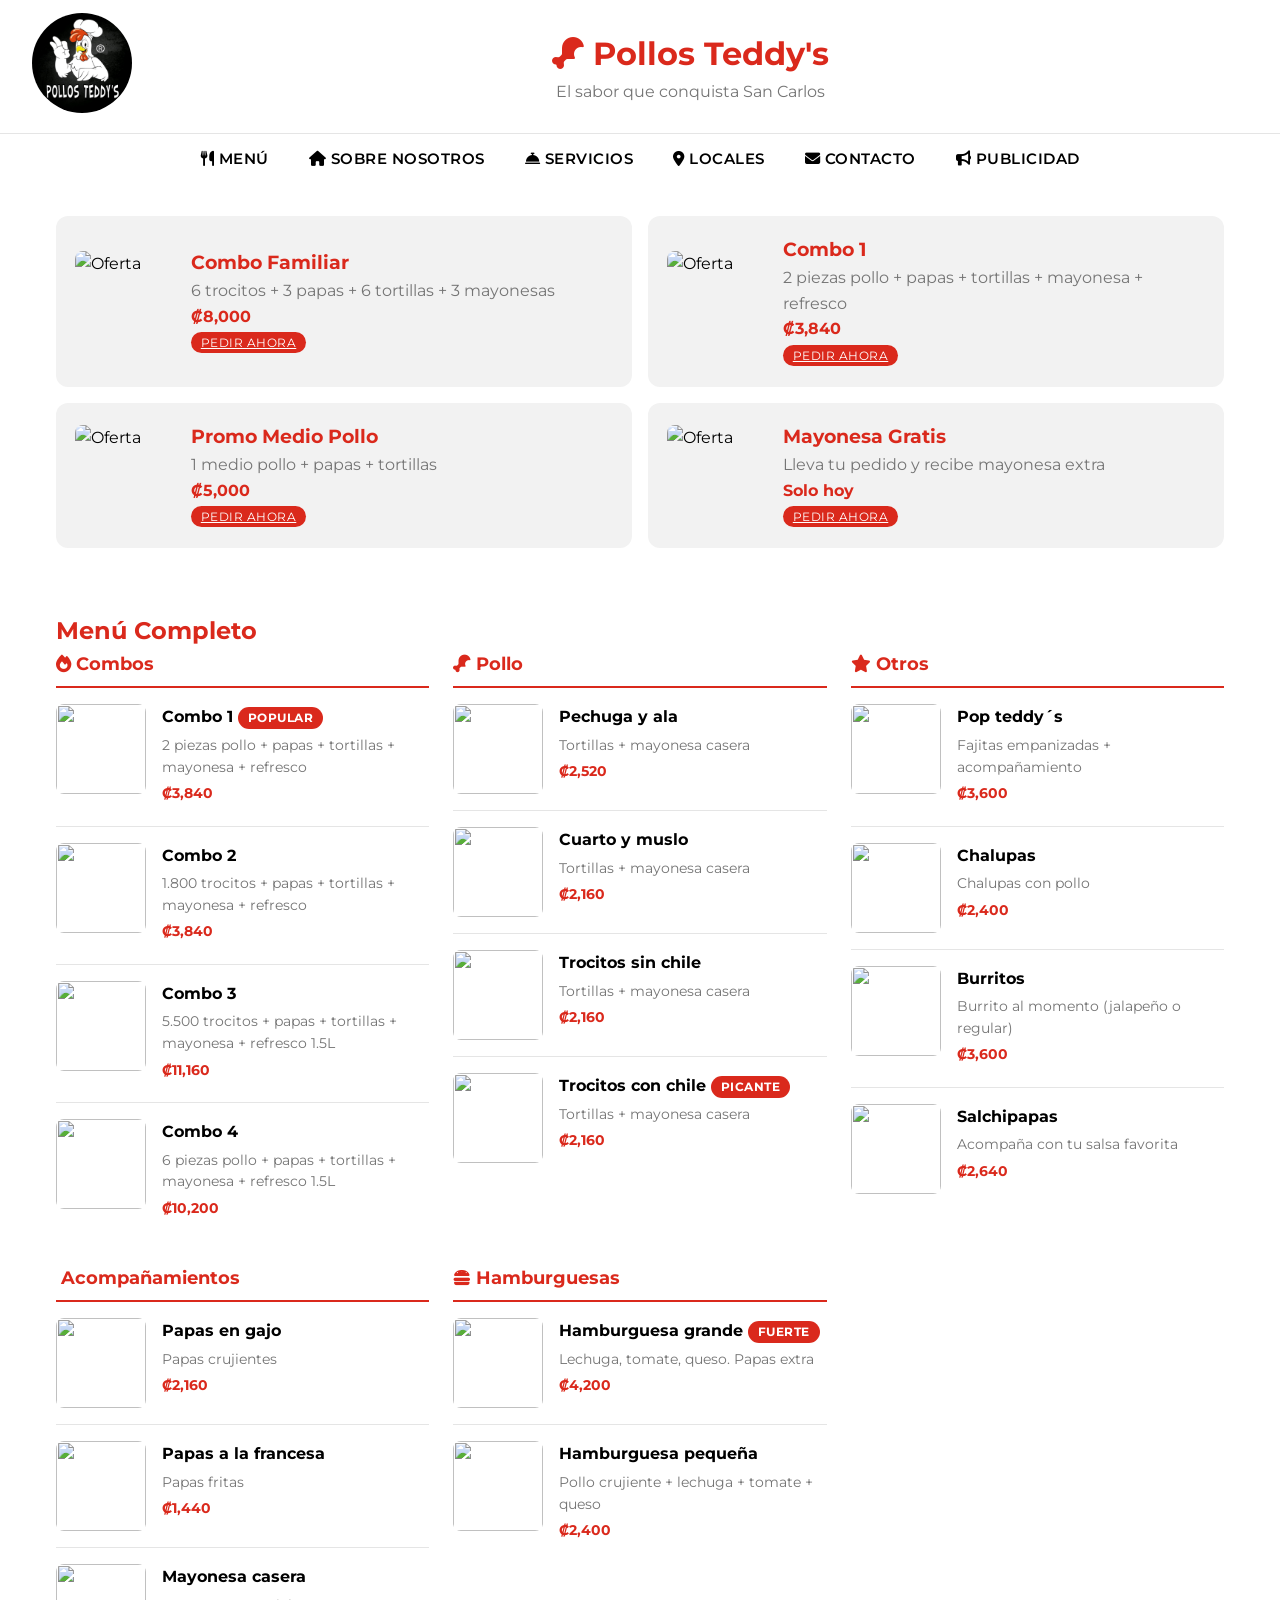
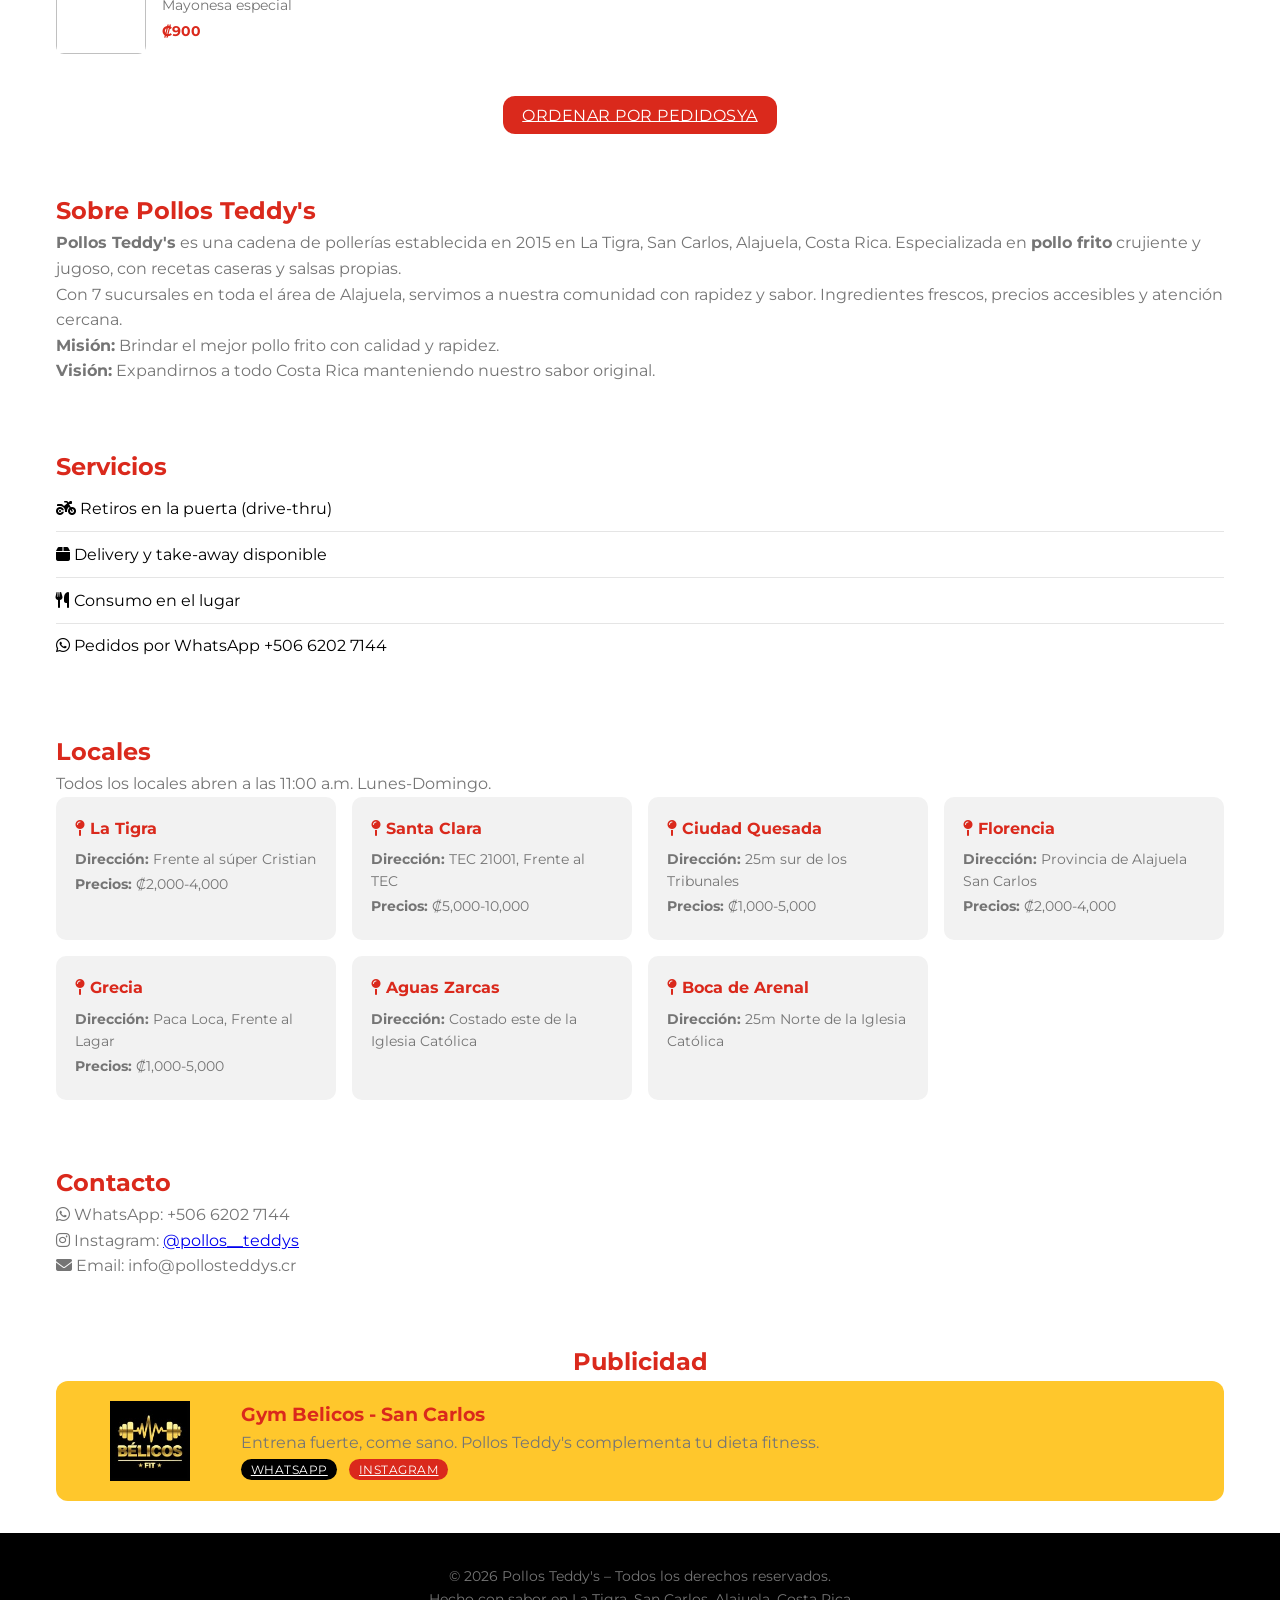
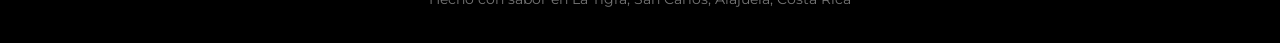
==== commit f274974a: "Fix: cambiar logo a archivo local logo.jpeg" ====
--- a/index.html
+++ b/index.html
@@ -14,7 +14,7 @@
 
 <header>
   <div class="header-left">
-    <div class="pulse-logo"><img src="https://p16-common-sign.tiktokcdn.com/tos-maliva-avt-0068/3fbeb1554f98cc6851d236b5d38744f4~tplv-tiktokx-cropcenter:1080:1080.jpeg?dr=14579&refresh_token=4832ddf0&x-expires=1780329600&x-signature=DnDQoYlaWYwUiGCe0joQ6W7gQDA%3D&t=4d5b0474&ps=13740610&shp=a5d48078&shcp=81f88b70&idc=my2" alt="Logo Pollos Teddy's"></div>
+    <div class="pulse-logo"><img src="logo.jpeg" alt="Logo Pollos Teddy's"></div>
   </div>
   <div class="header-right">
     <h1><i class="fas fa-drumstick-bite"></i> Pollos Teddy's</h1>
--- a/assets/style.css
+++ b/assets/style.css
@@ -212,8 +212,7 @@
 .pub-banner img {
   width: 150px;
   height: 80px;
-  object-fit: cover;
-  border-radius: 8px;
+  object-fit: contain;
   flex-shrink: 0;
 }
 
